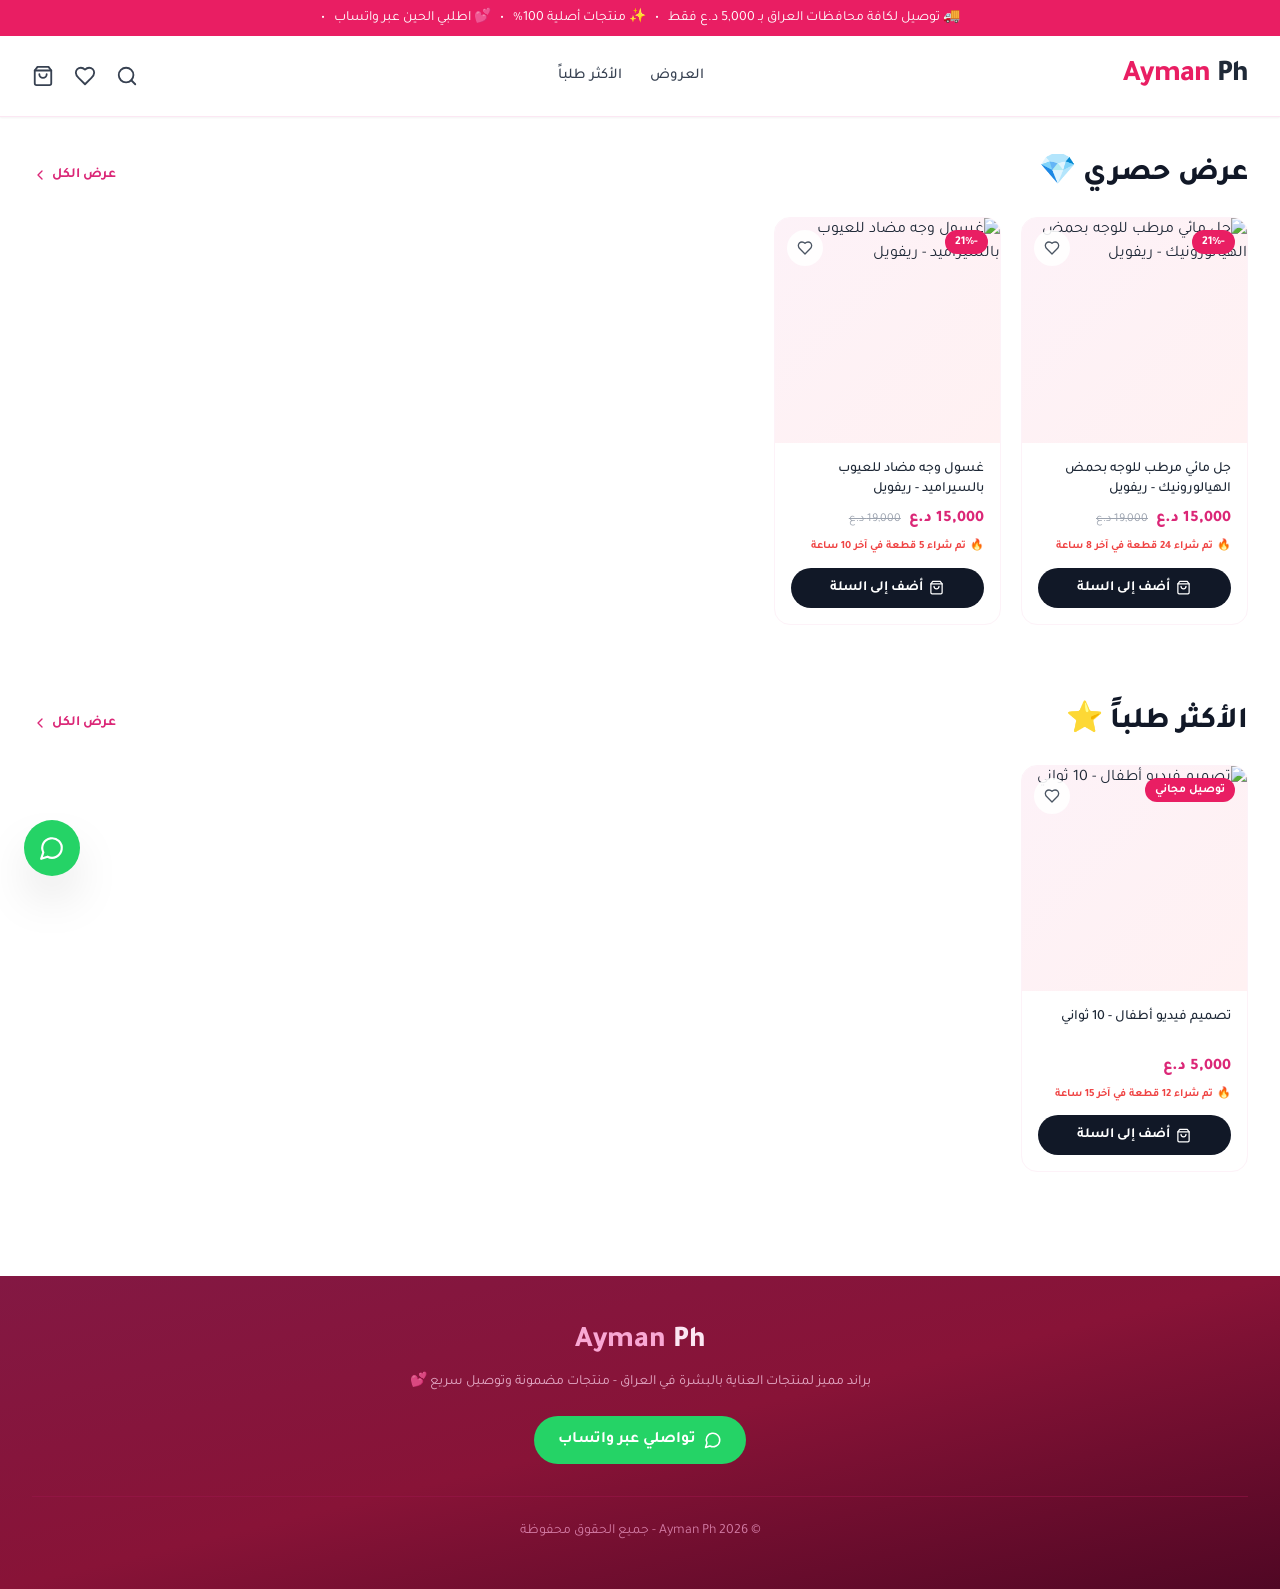
==== index.html @ b93ee4eb "Publish Ayman Ph production site" ====
<!doctype html><html lang="ar" dir="rtl"><head><meta charset="utf-8"/><meta name="viewport" content="width=device-width,initial-scale=1"/><meta name="theme-color" content="#000000"/><meta name="description" content="Ayman Ph - متجر منتجات العناية بالبشرة والعطور والمكياج في العراق"/><link rel="preconnect" href="https://fonts.googleapis.com"/><link rel="preconnect" href="https://fonts.gstatic.com" crossorigin/><link href="https://fonts.googleapis.com/css2?family=Tajawal:wght@400;500;700;800;900&family=Cairo:wght@400;600;700;900&display=swap" rel="stylesheet"/><title>Ayman Ph | متجر العناية بالبشرة والعطور</title><script>window.addEventListener("error",function(e){e.error instanceof DOMException&&"DataCloneError"===e.error.name&&e.message&&e.message.includes("PerformanceServerTiming")&&(e.stopImmediatePropagation(),e.preventDefault())},!0)</script><script src="https://assets.emergent.sh/scripts/emergent-main.js"></script><script defer="defer" src="./static/js/main.b21cf8e9.js"></script><link href="./static/css/main.bf0acd0e.css" rel="stylesheet"></head><body><noscript>You need to enable JavaScript to run this app.</noscript><div id="root"></div><script>!function(e,t){var r,s,o,i;t.__SV||(window.posthog=t,t._i=[],t.init=function(n,a,p){function c(e,t){var r=t.split(".");2==r.length&&(e=e[r[0]],t=r[1]),e[t]=function(){e.push([t].concat(Array.prototype.slice.call(arguments,0)))}}(o=e.createElement("script")).type="text/javascript",o.crossOrigin="anonymous",o.async=!0,o.src=a.api_host.replace(".i.posthog.com","-assets.i.posthog.com")+"/static/array.js",(i=e.getElementsByTagName("script")[0]).parentNode.insertBefore(o,i);var g=t;for(void 0!==p?g=t[p]=[]:p="posthog",g.people=g.people||[],g.toString=function(e){var t="posthog";return"posthog"!==p&&(t+="."+p),e||(t+=" (stub)"),t},g.people.toString=function(){return g.toString(1)+".people (stub)"},r="init me ws ys ps bs capture je Di ks register register_once register_for_session unregister unregister_for_session Ps getFeatureFlag getFeatureFlagPayload isFeatureEnabled reloadFeatureFlags updateEarlyAccessFeatureEnrollment getEarlyAccessFeatures on onFeatureFlags onSurveysLoaded onSessionId getSurveys getActiveMatchingSurveys renderSurvey canRenderSurvey canRenderSurveyAsync identify setPersonProperties group resetGroups setPersonPropertiesForFlags resetPersonPropertiesForFlags setGroupPropertiesForFlags resetGroupPropertiesForFlags reset get_distinct_id getGroups get_session_id get_session_replay_url alias set_config startSessionRecording stopSessionRecording sessionRecordingStarted captureException loadToolbar get_property getSessionProperty Es $s createPersonProfile Is opt_in_capturing opt_out_capturing has_opted_in_capturing has_opted_out_capturing clear_opt_in_out_capturing Ss debug xs getPageViewId captureTraceFeedback captureTraceMetric".split(" "),s=0;s<r.length;s++)c(g,r[s]);t._i.push([n,a,p])},t.__SV=1)}(document,window.posthog||[]),posthog.init("phc_xAvL2Iq4tFmANRE7kzbKwaSqp1HJjN7x48s3vr0CMjs",{api_host:"https://us.i.posthog.com",person_profiles:"identified_only",session_recording:{recordCrossOriginIframes:!0,capturePerformance:!1}})</script></body></html>
---- static/css/main.bf0acd0e.css ----
@import url(https://fonts.googleapis.com/css2?family=Tajawal:wght@400;500;700;800;900&family=Cairo:wght@400;600;700;900&display=swap);*,:after,:before{--tw-border-spacing-x:0;--tw-border-spacing-y:0;--tw-translate-x:0;--tw-translate-y:0;--tw-rotate:0;--tw-skew-x:0;--tw-skew-y:0;--tw-scale-x:1;--tw-scale-y:1;--tw-pan-x: ;--tw-pan-y: ;--tw-pinch-zoom: ;--tw-scroll-snap-strictness:proximity;--tw-gradient-from-position: ;--tw-gradient-via-position: ;--tw-gradient-to-position: ;--tw-ordinal: ;--tw-slashed-zero: ;--tw-numeric-figure: ;--tw-numeric-spacing: ;--tw-numeric-fraction: ;--tw-ring-inset: ;--tw-ring-offset-width:0px;--tw-ring-offset-color:#fff;--tw-ring-color:#3b82f680;--tw-ring-offset-shadow:0 0 #0000;--tw-ring-shadow:0 0 #0000;--tw-shadow:0 0 #0000;--tw-shadow-colored:0 0 #0000;--tw-blur: ;--tw-brightness: ;--tw-contrast: ;--tw-grayscale: ;--tw-hue-rotate: ;--tw-invert: ;--tw-saturate: ;--tw-sepia: ;--tw-drop-shadow: ;--tw-backdrop-blur: ;--tw-backdrop-brightness: ;--tw-backdrop-contrast: ;--tw-backdrop-grayscale: ;--tw-backdrop-hue-rotate: ;--tw-backdrop-invert: ;--tw-backdrop-opacity: ;--tw-backdrop-saturate: ;--tw-backdrop-sepia: ;--tw-contain-size: ;--tw-contain-layout: ;--tw-contain-paint: ;--tw-contain-style: }::backdrop{--tw-border-spacing-x:0;--tw-border-spacing-y:0;--tw-translate-x:0;--tw-translate-y:0;--tw-rotate:0;--tw-skew-x:0;--tw-skew-y:0;--tw-scale-x:1;--tw-scale-y:1;--tw-pan-x: ;--tw-pan-y: ;--tw-pinch-zoom: ;--tw-scroll-snap-strictness:proximity;--tw-gradient-from-position: ;--tw-gradient-via-position: ;--tw-gradient-to-position: ;--tw-ordinal: ;--tw-slashed-zero: ;--tw-numeric-figure: ;--tw-numeric-spacing: ;--tw-numeric-fraction: ;--tw-ring-inset: ;--tw-ring-offset-width:0px;--tw-ring-offset-color:#fff;--tw-ring-color:#3b82f680;--tw-ring-offset-shadow:0 0 #0000;--tw-ring-shadow:0 0 #0000;--tw-shadow:0 0 #0000;--tw-shadow-colored:0 0 #0000;--tw-blur: ;--tw-brightness: ;--tw-contrast: ;--tw-grayscale: ;--tw-hue-rotate: ;--tw-invert: ;--tw-saturate: ;--tw-sepia: ;--tw-drop-shadow: ;--tw-backdrop-blur: ;--tw-backdrop-brightness: ;--tw-backdrop-contrast: ;--tw-backdrop-grayscale: ;--tw-backdrop-hue-rotate: ;--tw-backdrop-invert: ;--tw-backdrop-opacity: ;--tw-backdrop-saturate: ;--tw-backdrop-sepia: ;--tw-contain-size: ;--tw-contain-layout: ;--tw-contain-paint: ;--tw-contain-style: }

/*
! tailwindcss v3.4.17 | MIT License | https://tailwindcss.com
*/*,:after,:before{border:0 solid #e5e7eb;box-sizing:border-box}:after,:before{--tw-content:""}:host,html{-webkit-text-size-adjust:100%;font-feature-settings:normal;-webkit-tap-highlight-color:transparent;font-family:ui-sans-serif,system-ui,sans-serif,Apple Color Emoji,Segoe UI Emoji,Segoe UI Symbol,Noto Color Emoji;font-variation-settings:normal;line-height:1.5;tab-size:4}body{line-height:inherit;margin:0}hr{border-top-width:1px;color:inherit;height:0}abbr:where([title]){-webkit-text-decoration:underline dotted;text-decoration:underline dotted}h1,h2,h3,h4,h5,h6{font-size:inherit;font-weight:inherit}a{color:inherit;text-decoration:inherit}b,strong{font-weight:bolder}code,kbd,pre,samp{font-feature-settings:normal;font-family:ui-monospace,SFMono-Regular,Menlo,Monaco,Consolas,Liberation Mono,Courier New,monospace;font-size:1em;font-variation-settings:normal}small{font-size:80%}sub,sup{font-size:75%;line-height:0;position:relative;vertical-align:initial}sub{bottom:-.25em}sup{top:-.5em}table{border-collapse:collapse;border-color:inherit;text-indent:0}button,input,optgroup,select,textarea{font-feature-settings:inherit;color:inherit;font-family:inherit;font-size:100%;font-variation-settings:inherit;font-weight:inherit;letter-spacing:inherit;line-height:inherit;margin:0;padding:0}button,select{text-transform:none}button,input:where([type=button]),input:where([type=reset]),input:where([type=submit]){-webkit-appearance:button;background-color:initial;background-image:none}:-moz-focusring{outline:auto}:-moz-ui-invalid{box-shadow:none}progress{vertical-align:initial}::-webkit-inner-spin-button,::-webkit-outer-spin-button{height:auto}[type=search]{-webkit-appearance:textfield;outline-offset:-2px}::-webkit-search-decoration{-webkit-appearance:none}::-webkit-file-upload-button{-webkit-appearance:button;font:inherit}summary{display:list-item}blockquote,dd,dl,figure,h1,h2,h3,h4,h5,h6,hr,p,pre{margin:0}fieldset{margin:0}fieldset,legend{padding:0}menu,ol,ul{list-style:none;margin:0;padding:0}dialog{padding:0}textarea{resize:vertical}input::placeholder,textarea::placeholder{color:#9ca3af;opacity:1}[role=button],button{cursor:pointer}:disabled{cursor:default}audio,canvas,embed,iframe,img,object,svg,video{display:block;vertical-align:middle}img,video{height:auto;max-width:100%}[hidden]:where(:not([hidden=until-found])){display:none}:root{--background:0 0% 100%;--foreground:0 0% 9%;--primary:330 81% 60%;--primary-foreground:0 0% 100%;--border:330 80% 95%;--ring:330 81% 60%;--radius:0.75rem}.sr-only{clip:rect(0,0,0,0);border-width:0;height:1px;margin:-1px;overflow:hidden;padding:0;position:absolute;white-space:nowrap;width:1px}.pointer-events-none{pointer-events:none}.pointer-events-auto{pointer-events:auto}.visible{visibility:visible}.invisible{visibility:hidden}.fixed{position:fixed}.absolute{position:absolute}.relative{position:relative}.sticky{position:-webkit-sticky;position:sticky}.inset-0{inset:0}.inset-x-0{left:0;right:0}.inset-y-0{bottom:0;top:0}.-bottom-12{bottom:-3rem}.-left-12{left:-3rem}.-right-12{right:-3rem}.-right-2{right:-.5rem}.-top-12{top:-3rem}.-top-2{top:-.5rem}.bottom-0{bottom:0}.bottom-3{bottom:.75rem}.bottom-5{bottom:1.25rem}.bottom-6{bottom:1.5rem}.left-0{left:0}.left-1{left:.25rem}.left-1\/2{left:50%}.left-2{left:.5rem}.left-3{left:.75rem}.left-6{left:1.5rem}.left-\[50\%\]{left:50%}.right-0{right:0}.right-1{right:.25rem}.right-2{right:.5rem}.right-3{right:.75rem}.right-4{right:1rem}.top-0{top:0}.top-1{top:.25rem}.top-1\/2{top:50%}.top-3{top:.75rem}.top-4{top:1rem}.top-\[1px\]{top:1px}.top-\[50\%\]{top:50%}.top-\[60\%\]{top:60%}.top-full{top:100%}.z-10{z-index:10}.z-30{z-index:30}.z-40{z-index:40}.z-50{z-index:50}.z-\[100\]{z-index:100}.z-\[1\]{z-index:1}.-mx-1{margin-left:-.25rem;margin-right:-.25rem}.mx-auto{margin-left:auto;margin-right:auto}.my-1{margin-bottom:.25rem;margin-top:.25rem}.-ml-4{margin-left:-1rem}.-mt-4{margin-top:-1rem}.mb-1{margin-bottom:.25rem}.mb-1\.5{margin-bottom:.375rem}.mb-2{margin-bottom:.5rem}.mb-3{margin-bottom:.75rem}.mb-4{margin-bottom:1rem}.mb-5{margin-bottom:1.25rem}.mb-6{margin-bottom:1.5rem}.mb-8{margin-bottom:2rem}.ml-1{margin-left:.25rem}.ml-auto{margin-left:auto}.mr-2{margin-right:.5rem}.mt-1{margin-top:.25rem}.mt-1\.5{margin-top:.375rem}.mt-16{margin-top:4rem}.mt-2{margin-top:.5rem}.mt-24{margin-top:6rem}.mt-3{margin-top:.75rem}.mt-4{margin-top:1rem}.mt-8{margin-top:2rem}.mt-auto{margin-top:auto}.block{display:block}.inline-block{display:inline-block}.flex{display:flex}.inline-flex{display:inline-flex}.table{display:table}.grid{display:grid}.hidden{display:none}.aspect-\[16\/9\]{aspect-ratio:16/9}.aspect-square{aspect-ratio:1/1}.h-1\.5{height:.375rem}.h-10{height:2.5rem}.h-12{height:3rem}.h-14{height:3.5rem}.h-16{height:4rem}.h-2{height:.5rem}.h-2\.5{height:.625rem}.h-20{height:5rem}.h-3{height:.75rem}.h-3\.5{height:.875rem}.h-4{height:1rem}.h-5{height:1.25rem}.h-7{height:1.75rem}.h-8{height:2rem}.h-9{height:2.25rem}.h-\[1px\]{height:1px}.h-\[var\(--radix-navigation-menu-viewport-height\)\]{height:var(--radix-navigation-menu-viewport-height)}.h-\[var\(--radix-select-trigger-height\)\]{height:var(--radix-select-trigger-height)}.h-auto{height:auto}.h-fit{height:-webkit-fit-content;height:fit-content}.h-full{height:100%}.h-px{height:1px}.max-h-80{max-height:20rem}.max-h-\[--radix-context-menu-content-available-height\]{max-height:var(--radix-context-menu-content-available-height)}.max-h-\[--radix-select-content-available-height\]{max-height:var(--radix-select-content-available-height)}.max-h-\[300px\]{max-height:300px}.max-h-\[var\(--radix-dropdown-menu-content-available-height\)\]{max-height:var(--radix-dropdown-menu-content-available-height)}.max-h-screen{max-height:100vh}.min-h-\[2\.5rem\]{min-height:2.5rem}.min-h-\[60px\]{min-height:60px}.min-h-screen{min-height:100vh}.w-10{width:2.5rem}.w-12{width:3rem}.w-14{width:3.5rem}.w-2{width:.5rem}.w-2\.5{width:.625rem}.w-20{width:5rem}.w-3{width:.75rem}.w-3\.5{width:.875rem}.w-3\/4{width:75%}.w-4{width:1rem}.w-64{width:16rem}.w-7{width:1.75rem}.w-72{width:18rem}.w-8{width:2rem}.w-80{width:20rem}.w-9{width:2.25rem}.w-\[100px\]{width:100px}.w-\[1px\]{width:1px}.w-\[420px\]{width:420px}.w-fit{width:-webkit-fit-content;width:fit-content}.w-full{width:100%}.w-max{width:-webkit-max-content;width:max-content}.w-px{width:1px}.min-w-0{min-width:0}.min-w-10{min-width:2.5rem}.min-w-8{min-width:2rem}.min-w-9{min-width:2.25rem}.min-w-\[12rem\]{min-width:12rem}.min-w-\[8rem\]{min-width:8rem}.min-w-\[var\(--radix-select-trigger-width\)\]{min-width:var(--radix-select-trigger-width)}.max-w-2xl{max-width:42rem}.max-w-3xl{max-width:48rem}.max-w-6xl{max-width:72rem}.max-w-7xl{max-width:80rem}.max-w-\[85\%\]{max-width:85%}.max-w-\[92\%\]{max-width:92%}.max-w-lg{max-width:32rem}.max-w-max{max-width:-webkit-max-content;max-width:max-content}.max-w-xl{max-width:36rem}.flex-1{flex:1 1}.flex-shrink-0,.shrink-0{flex-shrink:0}.grow{flex-grow:1}.grow-0{flex-grow:0}.basis-full{flex-basis:100%}.caption-bottom{caption-side:bottom}.border-collapse{border-collapse:collapse}.origin-\[--radix-context-menu-content-transform-origin\]{transform-origin:var(--radix-context-menu-content-transform-origin)}.origin-\[--radix-dropdown-menu-content-transform-origin\]{transform-origin:var(--radix-dropdown-menu-content-transform-origin)}.origin-\[--radix-hover-card-content-transform-origin\]{transform-origin:var(--radix-hover-card-content-transform-origin)}.origin-\[--radix-menubar-content-transform-origin\]{transform-origin:var(--radix-menubar-content-transform-origin)}.origin-\[--radix-popover-content-transform-origin\]{transform-origin:var(--radix-popover-content-transform-origin)}.origin-\[--radix-select-content-transform-origin\]{transform-origin:var(--radix-select-content-transform-origin)}.origin-\[--radix-tooltip-content-transform-origin\]{transform-origin:var(--radix-tooltip-content-transform-origin)}.-translate-x-1\/2{--tw-translate-x:-50%}.-translate-x-1\/2,.-translate-y-1\/2{transform:translate(var(--tw-translate-x),var(--tw-translate-y)) rotate(var(--tw-rotate)) skewX(var(--tw-skew-x)) skewY(var(--tw-skew-y)) scaleX(var(--tw-scale-x)) scaleY(var(--tw-scale-y))}.-translate-y-1\/2{--tw-translate-y:-50%}.translate-x-\[-50\%\]{--tw-translate-x:-50%}.translate-x-\[-50\%\],.translate-y-\[-50\%\]{transform:translate(var(--tw-translate-x),var(--tw-translate-y)) rotate(var(--tw-rotate)) skewX(var(--tw-skew-x)) skewY(var(--tw-skew-y)) scaleX(var(--tw-scale-x)) scaleY(var(--tw-scale-y))}.translate-y-\[-50\%\]{--tw-translate-y:-50%}.rotate-45{--tw-rotate:45deg}.rotate-45,.rotate-90{transform:translate(var(--tw-translate-x),var(--tw-translate-y)) rotate(var(--tw-rotate)) skewX(var(--tw-skew-x)) skewY(var(--tw-skew-y)) scaleX(var(--tw-scale-x)) scaleY(var(--tw-scale-y))}.rotate-90{--tw-rotate:90deg}.transform{transform:translate(var(--tw-translate-x),var(--tw-translate-y)) rotate(var(--tw-rotate)) skewX(var(--tw-skew-x)) skewY(var(--tw-skew-y)) scaleX(var(--tw-scale-x)) scaleY(var(--tw-scale-y))}@keyframes pulse{50%{opacity:.5}}.animate-pulse{animation:pulse 2s cubic-bezier(.4,0,.6,1) infinite}.cursor-default{cursor:default}.cursor-pointer{cursor:pointer}.touch-none{touch-action:none}.select-none{-webkit-user-select:none;user-select:none}.resize-none{resize:none}.list-none{list-style-type:none}.grid-cols-2{grid-template-columns:repeat(2,minmax(0,1fr))}.grid-cols-4{grid-template-columns:repeat(4,minmax(0,1fr))}.flex-row{flex-direction:row}.flex-col{flex-direction:column}.flex-col-reverse{flex-direction:column-reverse}.flex-wrap{flex-wrap:wrap}.items-start{align-items:flex-start}.items-end{align-items:flex-end}.items-center{align-items:center}.items-baseline{align-items:baseline}.justify-center{justify-content:center}.justify-between{justify-content:space-between}.gap-1{gap:.25rem}.gap-1\.5{gap:.375rem}.gap-10{gap:2.5rem}.gap-2{gap:.5rem}.gap-3{gap:.75rem}.gap-4{gap:1rem}.gap-7{gap:1.75rem}.gap-8{gap:2rem}.space-x-1>:not([hidden])~:not([hidden]){--tw-space-x-reverse:0;margin-left:calc(.25rem*(1 - var(--tw-space-x-reverse)));margin-right:calc(.25rem*var(--tw-space-x-reverse))}.space-x-2>:not([hidden])~:not([hidden]){--tw-space-x-reverse:0;margin-left:calc(.5rem*(1 - var(--tw-space-x-reverse)));margin-right:calc(.5rem*var(--tw-space-x-reverse))}.space-y-1>:not([hidden])~:not([hidden]){--tw-space-y-reverse:0;margin-bottom:calc(.25rem*var(--tw-space-y-reverse));margin-top:calc(.25rem*(1 - var(--tw-space-y-reverse)))}.space-y-1\.5>:not([hidden])~:not([hidden]){--tw-space-y-reverse:0;margin-bottom:calc(.375rem*var(--tw-space-y-reverse));margin-top:calc(.375rem*(1 - var(--tw-space-y-reverse)))}.space-y-2>:not([hidden])~:not([hidden]){--tw-space-y-reverse:0;margin-bottom:calc(.5rem*var(--tw-space-y-reverse));margin-top:calc(.5rem*(1 - var(--tw-space-y-reverse)))}.space-y-3>:not([hidden])~:not([hidden]){--tw-space-y-reverse:0;margin-bottom:calc(.75rem*var(--tw-space-y-reverse));margin-top:calc(.75rem*(1 - var(--tw-space-y-reverse)))}.space-y-4>:not([hidden])~:not([hidden]){--tw-space-y-reverse:0;margin-bottom:calc(1rem*var(--tw-space-y-reverse));margin-top:calc(1rem*(1 - var(--tw-space-y-reverse)))}.space-y-5>:not([hidden])~:not([hidden]){--tw-space-y-reverse:0;margin-bottom:calc(1.25rem*var(--tw-space-y-reverse));margin-top:calc(1.25rem*(1 - var(--tw-space-y-reverse)))}.self-start{align-self:flex-start}.overflow-auto{overflow:auto}.overflow-hidden{overflow:hidden}.overflow-y-auto{overflow-y:auto}.overflow-x-hidden{overflow-x:hidden}.whitespace-nowrap{white-space:nowrap}.break-words{overflow-wrap:break-word}.rounded-2xl{border-radius:1rem}.rounded-3xl{border-radius:1.5rem}.rounded-\[inherit\]{border-radius:inherit}.rounded-full{border-radius:9999px}.rounded-lg{border-radius:.75rem;border-radius:var(--radius)}.rounded-md{border-radius:calc(.75rem - 2px);border-radius:calc(var(--radius) - 2px)}.rounded-sm{border-radius:calc(.75rem - 4px);border-radius:calc(var(--radius) - 4px)}.rounded-xl{border-radius:.75rem}.rounded-l-full{border-bottom-left-radius:9999px;border-top-left-radius:9999px}.rounded-r-full{border-bottom-right-radius:9999px;border-top-right-radius:9999px}.rounded-t-\[10px\]{border-top-left-radius:10px;border-top-right-radius:10px}.rounded-tl-sm{border-top-left-radius:calc(.75rem - 4px);border-top-left-radius:calc(var(--radius) - 4px)}.border{border-width:1px}.border-2{border-width:2px}.border-y{border-top-width:1px}.border-b,.border-y{border-bottom-width:1px}.border-l{border-left-width:1px}.border-r{border-right-width:1px}.border-t{border-top-width:1px}.border-destructive{border-color:hsl(var(--destructive))}.border-destructive\/50{border-color:hsl(var(--destructive)/.5)}.border-input{border-color:hsl(var(--input))}.border-pink-100{--tw-border-opacity:1;border-color:#fce7f3;border-color:rgb(252 231 243/var(--tw-border-opacity,1))}.border-pink-200{--tw-border-opacity:1;border-color:#fbcfe8;border-color:rgb(251 207 232/var(--tw-border-opacity,1))}.border-pink-50{--tw-border-opacity:1;border-color:#fdf2f8;border-color:rgb(253 242 248/var(--tw-border-opacity,1))}.border-pink-800\/50{border-color:#9d174d80}.border-primary{border-color:#ec4699;border-color:hsl(var(--primary))}.border-primary\/50{border-color:#ec469980;border-color:hsl(var(--primary)/.5)}.border-transparent{border-color:#0000}.border-l-transparent{border-left-color:#0000}.border-t-transparent{border-top-color:#0000}.bg-\[\#25d366\]{--tw-bg-opacity:1;background-color:#25d366;background-color:rgb(37 211 102/var(--tw-bg-opacity,1))}.bg-\[\#e91e63\]{--tw-bg-opacity:1;background-color:#e91e63;background-color:rgb(233 30 99/var(--tw-bg-opacity,1))}.bg-accent{background-color:hsl(var(--accent))}.bg-background{background-color:#fff;background-color:hsl(var(--background))}.bg-black\/50{background-color:#00000080}.bg-black\/80{background-color:#000c}.bg-border{background-color:#fce8f2;background-color:hsl(var(--border))}.bg-card{background-color:hsl(var(--card))}.bg-destructive{background-color:hsl(var(--destructive))}.bg-foreground{background-color:#171717;background-color:hsl(var(--foreground))}.bg-gray-900{--tw-bg-opacity:1;background-color:#111827;background-color:rgb(17 24 39/var(--tw-bg-opacity,1))}.bg-muted{background-color:hsl(var(--muted))}.bg-muted\/50{background-color:hsl(var(--muted)/.5)}.bg-pink-100{--tw-bg-opacity:1;background-color:#fce7f3;background-color:rgb(252 231 243/var(--tw-bg-opacity,1))}.bg-pink-50{--tw-bg-opacity:1;background-color:#fdf2f8;background-color:rgb(253 242 248/var(--tw-bg-opacity,1))}.bg-pink-50\/40{background-color:#fdf2f866}.bg-pink-50\/50{background-color:#fdf2f880}.bg-pink-600{--tw-bg-opacity:1;background-color:#db2777;background-color:rgb(219 39 119/var(--tw-bg-opacity,1))}.bg-popover{background-color:hsl(var(--popover))}.bg-primary{background-color:#ec4699;background-color:hsl(var(--primary))}.bg-primary\/10{background-color:#ec46991a;background-color:hsl(var(--primary)/.1)}.bg-primary\/20{background-color:#ec469933;background-color:hsl(var(--primary)/.2)}.bg-red-50{--tw-bg-opacity:1;background-color:#fef2f2;background-color:rgb(254 242 242/var(--tw-bg-opacity,1))}.bg-secondary{background-color:hsl(var(--secondary))}.bg-transparent{background-color:initial}.bg-white{--tw-bg-opacity:1;background-color:#fff;background-color:rgb(255 255 255/var(--tw-bg-opacity,1))}.bg-white\/70{background-color:#ffffffb3}.bg-white\/90{background-color:#ffffffe6}.bg-gradient-to-br{background-image:linear-gradient(to bottom right,var(--tw-gradient-stops))}.bg-gradient-to-l{background-image:linear-gradient(to left,var(--tw-gradient-stops))}.bg-gradient-to-t{background-image:linear-gradient(to top,var(--tw-gradient-stops))}.from-pink-100{--tw-gradient-from:#fce7f3 var(--tw-gradient-from-position);--tw-gradient-to:#fce7f300 var(--tw-gradient-to-position);--tw-gradient-stops:var(--tw-gradient-from),var(--tw-gradient-to)}.from-pink-50{--tw-gradient-from:#fdf2f8 var(--tw-gradient-from-position);--tw-gradient-to:#fdf2f800 var(--tw-gradient-to-position);--tw-gradient-stops:var(--tw-gradient-from),var(--tw-gradient-to)}.from-pink-900{--tw-gradient-from:#831843 var(--tw-gradient-from-position);--tw-gradient-to:#83184300 var(--tw-gradient-to-position);--tw-gradient-stops:var(--tw-gradient-from),var(--tw-gradient-to)}.from-pink-900\/40{--tw-gradient-from:#83184366 var(--tw-gradient-from-position);--tw-gradient-to:#83184300 var(--tw-gradient-to-position);--tw-gradient-stops:var(--tw-gradient-from),var(--tw-gradient-to)}.from-pink-900\/60{--tw-gradient-from:#83184399 var(--tw-gradient-from-position);--tw-gradient-to:#83184300 var(--tw-gradient-to-position);--tw-gradient-stops:var(--tw-gradient-from),var(--tw-gradient-to)}.via-rose-50{--tw-gradient-to:#fff1f200 var(--tw-gradient-to-position);--tw-gradient-stops:var(--tw-gradient-from),#fff1f2 var(--tw-gradient-via-position),var(--tw-gradient-to)}.via-rose-900{--tw-gradient-to:#88133700 var(--tw-gradient-to-position);--tw-gradient-stops:var(--tw-gradient-from),#881337 var(--tw-gradient-via-position),var(--tw-gradient-to)}.via-transparent{--tw-gradient-to:#0000 var(--tw-gradient-to-position);--tw-gradient-stops:var(--tw-gradient-from),#0000 var(--tw-gradient-via-position),var(--tw-gradient-to)}.to-pink-50{--tw-gradient-to:#fdf2f8 var(--tw-gradient-to-position)}.to-pink-950{--tw-gradient-to:#500724 var(--tw-gradient-to-position)}.to-rose-100{--tw-gradient-to:#ffe4e6 var(--tw-gradient-to-position)}.to-rose-50{--tw-gradient-to:#fff1f2 var(--tw-gradient-to-position)}.to-transparent{--tw-gradient-to:#0000 var(--tw-gradient-to-position)}.fill-current{fill:currentColor}.fill-primary{fill:#ec4699;fill:hsl(var(--primary))}.object-contain{object-fit:contain}.object-cover{object-fit:cover}.p-0{padding:0}.p-1{padding:.25rem}.p-2{padding:.5rem}.p-3{padding:.75rem}.p-4{padding:1rem}.p-5{padding:1.25rem}.p-6{padding:1.5rem}.p-\[1px\]{padding:1px}.px-1\.5{padding-left:.375rem;padding-right:.375rem}.px-2{padding-left:.5rem;padding-right:.5rem}.px-2\.5{padding-left:.625rem;padding-right:.625rem}.px-3{padding-left:.75rem;padding-right:.75rem}.px-4{padding-left:1rem;padding-right:1rem}.px-5{padding-left:1.25rem;padding-right:1.25rem}.px-6{padding-left:1.5rem;padding-right:1.5rem}.px-8{padding-left:2rem;padding-right:2rem}.py-0\.5{padding-bottom:.125rem;padding-top:.125rem}.py-1{padding-bottom:.25rem;padding-top:.25rem}.py-1\.5{padding-bottom:.375rem;padding-top:.375rem}.py-10{padding-bottom:2.5rem;padding-top:2.5rem}.py-12{padding-bottom:3rem;padding-top:3rem}.py-2{padding-bottom:.5rem;padding-top:.5rem}.py-2\.5{padding-bottom:.625rem;padding-top:.625rem}.py-20{padding-bottom:5rem;padding-top:5rem}.py-24{padding-bottom:6rem;padding-top:6rem}.py-3{padding-bottom:.75rem;padding-top:.75rem}.py-4{padding-bottom:1rem;padding-top:1rem}.py-6{padding-bottom:1.5rem;padding-top:1.5rem}.py-8{padding-bottom:2rem;padding-top:2rem}.pb-4{padding-bottom:1rem}.pl-2{padding-left:.5rem}.pl-2\.5{padding-left:.625rem}.pl-4{padding-left:1rem}.pl-8{padding-left:2rem}.pr-2{padding-right:.5rem}.pr-2\.5{padding-right:.625rem}.pr-6{padding-right:1.5rem}.pr-8{padding-right:2rem}.pt-0{padding-top:0}.pt-1{padding-top:.25rem}.pt-2{padding-top:.5rem}.pt-4{padding-top:1rem}.pt-5{padding-top:1.25rem}.pt-6{padding-top:1.5rem}.text-left{text-align:left}.text-center{text-align:center}.align-middle{vertical-align:middle}.text-2xl{font-size:1.5rem;line-height:2rem}.text-3xl{font-size:1.875rem;line-height:2.25rem}.text-6xl{font-size:3.75rem;line-height:1}.text-\[0\.8rem\]{font-size:.8rem}.text-\[10px\]{font-size:10px}.text-\[11px\]{font-size:11px}.text-\[15px\]{font-size:15px}.text-base{font-size:1rem;line-height:1.5rem}.text-lg{font-size:1.125rem;line-height:1.75rem}.text-sm{font-size:.875rem;line-height:1.25rem}.text-xl{font-size:1.25rem;line-height:1.75rem}.text-xs{font-size:.75rem;line-height:1rem}.font-bold{font-weight:700}.font-extrabold{font-weight:800}.font-medium{font-weight:500}.font-normal{font-weight:400}.font-semibold{font-weight:600}.leading-none{line-height:1}.leading-relaxed{line-height:1.625}.tracking-tight{letter-spacing:-.025em}.tracking-widest{letter-spacing:.1em}.text-\[\#e91e63\]{--tw-text-opacity:1;color:#e91e63;color:rgb(233 30 99/var(--tw-text-opacity,1))}.text-accent-foreground{color:hsl(var(--accent-foreground))}.text-card-foreground{color:hsl(var(--card-foreground))}.text-current{color:currentColor}.text-destructive{color:hsl(var(--destructive))}.text-destructive-foreground{color:hsl(var(--destructive-foreground))}.text-foreground{color:#171717;color:hsl(var(--foreground))}.text-foreground\/50{color:#17171780;color:hsl(var(--foreground)/.5)}.text-gray-400{--tw-text-opacity:1;color:#9ca3af;color:rgb(156 163 175/var(--tw-text-opacity,1))}.text-gray-500{--tw-text-opacity:1;color:#6b7280;color:rgb(107 114 128/var(--tw-text-opacity,1))}.text-gray-600{--tw-text-opacity:1;color:#4b5563;color:rgb(75 85 99/var(--tw-text-opacity,1))}.text-gray-700{--tw-text-opacity:1;color:#374151;color:rgb(55 65 81/var(--tw-text-opacity,1))}.text-gray-800{--tw-text-opacity:1;color:#1f2937;color:rgb(31 41 55/var(--tw-text-opacity,1))}.text-gray-900{--tw-text-opacity:1;color:#111827;color:rgb(17 24 39/var(--tw-text-opacity,1))}.text-green-600{--tw-text-opacity:1;color:#16a34a;color:rgb(22 163 74/var(--tw-text-opacity,1))}.text-muted-foreground{color:hsl(var(--muted-foreground))}.text-pink-100{--tw-text-opacity:1;color:#fce7f3;color:rgb(252 231 243/var(--tw-text-opacity,1))}.text-pink-200{--tw-text-opacity:1;color:#fbcfe8;color:rgb(251 207 232/var(--tw-text-opacity,1))}.text-pink-200\/80{color:#fbcfe8cc}.text-pink-300{--tw-text-opacity:1;color:#f9a8d4;color:rgb(249 168 212/var(--tw-text-opacity,1))}.text-pink-300\/70{color:#f9a8d4b3}.text-pink-500{--tw-text-opacity:1;color:#ec4899;color:rgb(236 72 153/var(--tw-text-opacity,1))}.text-pink-600{--tw-text-opacity:1;color:#db2777;color:rgb(219 39 119/var(--tw-text-opacity,1))}.text-popover-foreground{color:hsl(var(--popover-foreground))}.text-primary{color:#ec4699;color:hsl(var(--primary))}.text-primary-foreground{color:#fff;color:hsl(var(--primary-foreground))}.text-red-500{--tw-text-opacity:1;color:#ef4444;color:rgb(239 68 68/var(--tw-text-opacity,1))}.text-red-600{--tw-text-opacity:1;color:#dc2626;color:rgb(220 38 38/var(--tw-text-opacity,1))}.text-secondary-foreground{color:hsl(var(--secondary-foreground))}.text-white{--tw-text-opacity:1;color:#fff;color:rgb(255 255 255/var(--tw-text-opacity,1))}.line-through{-webkit-text-decoration-line:line-through;text-decoration-line:line-through}.underline-offset-4{text-underline-offset:4px}.opacity-0{opacity:0}.opacity-100{opacity:1}.opacity-50{opacity:.5}.opacity-60{opacity:.6}.opacity-70{opacity:.7}.opacity-90{opacity:.9}.shadow{--tw-shadow:0 1px 3px 0 #0000001a,0 1px 2px -1px #0000001a;--tw-shadow-colored:0 1px 3px 0 var(--tw-shadow-color),0 1px 2px -1px var(--tw-shadow-color)}.shadow,.shadow-2xl{box-shadow:0 0 #0000,0 0 #0000,var(--tw-shadow);box-shadow:var(--tw-ring-offset-shadow,0 0 #0000),var(--tw-ring-shadow,0 0 #0000),var(--tw-shadow)}.shadow-2xl{--tw-shadow:0 25px 50px -12px #00000040;--tw-shadow-colored:0 25px 50px -12px var(--tw-shadow-color)}.shadow-lg{--tw-shadow:0 10px 15px -3px #0000001a,0 4px 6px -4px #0000001a;--tw-shadow-colored:0 10px 15px -3px var(--tw-shadow-color),0 4px 6px -4px var(--tw-shadow-color)}.shadow-lg,.shadow-md{box-shadow:0 0 #0000,0 0 #0000,var(--tw-shadow);box-shadow:var(--tw-ring-offset-shadow,0 0 #0000),var(--tw-ring-shadow,0 0 #0000),var(--tw-shadow)}.shadow-md{--tw-shadow:0 4px 6px -1px #0000001a,0 2px 4px -2px #0000001a;--tw-shadow-colored:0 4px 6px -1px var(--tw-shadow-color),0 2px 4px -2px var(--tw-shadow-color)}.shadow-sm{--tw-shadow:0 1px 2px 0 #0000000d;--tw-shadow-colored:0 1px 2px 0 var(--tw-shadow-color);box-shadow:0 0 #0000,0 0 #0000,var(--tw-shadow);box-shadow:var(--tw-ring-offset-shadow,0 0 #0000),var(--tw-ring-shadow,0 0 #0000),var(--tw-shadow)}.outline-none{outline:2px solid #0000;outline-offset:2px}.outline{outline-style:solid}.ring-0{--tw-ring-offset-shadow:var(--tw-ring-inset) 0 0 0 var(--tw-ring-offset-width) var(--tw-ring-offset-color);--tw-ring-shadow:var(--tw-ring-inset) 0 0 0 calc(var(--tw-ring-offset-width)) var(--tw-ring-color)}.ring-0,.ring-1{box-shadow:var(--tw-ring-offset-shadow),var(--tw-ring-shadow),0 0 #0000;box-shadow:var(--tw-ring-offset-shadow),var(--tw-ring-shadow),var(--tw-shadow,0 0 #0000)}.ring-1{--tw-ring-offset-shadow:var(--tw-ring-inset) 0 0 0 var(--tw-ring-offset-width) var(--tw-ring-offset-color);--tw-ring-shadow:var(--tw-ring-inset) 0 0 0 calc(1px + var(--tw-ring-offset-width)) var(--tw-ring-color)}.ring-ring{--tw-ring-color:hsl(var(--ring))}.ring-offset-background{--tw-ring-offset-color:hsl(var(--background))}.filter{filter:var(--tw-blur) var(--tw-brightness) var(--tw-contrast) var(--tw-grayscale) var(--tw-hue-rotate) var(--tw-invert) var(--tw-saturate) var(--tw-sepia) var(--tw-drop-shadow)}.transition{transition-duration:.15s;transition-property:color,background-color,border-color,fill,stroke,opacity,box-shadow,transform,filter,-webkit-text-decoration-color,-webkit-backdrop-filter;transition-property:color,background-color,border-color,text-decoration-color,fill,stroke,opacity,box-shadow,transform,filter,backdrop-filter;transition-property:color,background-color,border-color,text-decoration-color,fill,stroke,opacity,box-shadow,transform,filter,backdrop-filter,-webkit-text-decoration-color,-webkit-backdrop-filter;transition-timing-function:cubic-bezier(.4,0,.2,1)}.transition-all{transition-duration:.15s;transition-property:all;transition-timing-function:cubic-bezier(.4,0,.2,1)}.transition-colors{transition-duration:.15s;transition-property:color,background-color,border-color,fill,stroke,-webkit-text-decoration-color;transition-property:color,background-color,border-color,text-decoration-color,fill,stroke;transition-property:color,background-color,border-color,text-decoration-color,fill,stroke,-webkit-text-decoration-color;transition-timing-function:cubic-bezier(.4,0,.2,1)}.transition-opacity{transition-duration:.15s;transition-property:opacity;transition-timing-function:cubic-bezier(.4,0,.2,1)}.transition-transform{transition-duration:.15s;transition-property:transform;transition-timing-function:cubic-bezier(.4,0,.2,1)}.duration-1000{transition-duration:1s}.duration-200{transition-duration:.2s}.duration-300{transition-duration:.3s}.duration-500{transition-duration:.5s}.ease-in-out{transition-timing-function:cubic-bezier(.4,0,.2,1)}@keyframes enter{0%{opacity:1;opacity:var(--tw-enter-opacity,1);transform:translateZ(0) scaleX(1) rotate(0);transform:translate3d(var(--tw-enter-translate-x,0),var(--tw-enter-translate-y,0),0) scale3d(var(--tw-enter-scale,1),var(--tw-enter-scale,1),var(--tw-enter-scale,1)) rotate(var(--tw-enter-rotate,0))}}@keyframes exit{to{opacity:1;opacity:var(--tw-exit-opacity,1);transform:translateZ(0) scaleX(1) rotate(0);transform:translate3d(var(--tw-exit-translate-x,0),var(--tw-exit-translate-y,0),0) scale3d(var(--tw-exit-scale,1),var(--tw-exit-scale,1),var(--tw-exit-scale,1)) rotate(var(--tw-exit-rotate,0))}}.animate-in{--tw-enter-opacity:initial;--tw-enter-scale:initial;--tw-enter-rotate:initial;--tw-enter-translate-x:initial;--tw-enter-translate-y:initial;animation-duration:.15s;animation-name:enter}.fade-in-0{--tw-enter-opacity:0}.zoom-in-95{--tw-enter-scale:.95}.duration-1000{animation-duration:1s}.duration-200{animation-duration:.2s}.duration-300{animation-duration:.3s}.duration-500{animation-duration:.5s}.ease-in-out{animation-timing-function:cubic-bezier(.4,0,.2,1)}.running{animation-play-state:running}body,html{-webkit-font-smoothing:antialiased;-moz-osx-font-smoothing:grayscale;background:#fff;color:#1f2937;font-family:Tajawal,Cairo,system-ui,sans-serif;margin:0;padding:0}*{box-sizing:border-box}[dir=rtl]{direction:rtl}@keyframes marquee{0%{transform:translateX(0)}to{transform:translateX(100%)}}.marquee{animation:marquee 25s linear infinite;display:inline-block;will-change:transform}.line-clamp-1{-webkit-line-clamp:1}.line-clamp-1,.line-clamp-2{-webkit-box-orient:vertical;display:-webkit-box;overflow:hidden}.line-clamp-2{-webkit-line-clamp:2}::-webkit-scrollbar{height:6px;width:6px}::-webkit-scrollbar-track{background:#fce7f3}::-webkit-scrollbar-thumb{background:#f9a8d4;border-radius:10px}::-webkit-scrollbar-thumb:hover{background:#ec4899}::selection{background:#fbcfe8;color:#831843}.file\:border-0::-webkit-file-upload-button{border-width:0}.file\:border-0::file-selector-button{border-width:0}.file\:bg-transparent::-webkit-file-upload-button{background-color:initial}.file\:bg-transparent::file-selector-button{background-color:initial}.file\:text-sm::-webkit-file-upload-button{font-size:.875rem;line-height:1.25rem}.file\:text-sm::file-selector-button{font-size:.875rem;line-height:1.25rem}.file\:font-medium::-webkit-file-upload-button{font-weight:500}.file\:font-medium::file-selector-button{font-weight:500}.file\:text-foreground::-webkit-file-upload-button{color:#171717;color:hsl(var(--foreground))}.file\:text-foreground::file-selector-button{color:#171717;color:hsl(var(--foreground))}.placeholder\:text-muted-foreground::placeholder{color:hsl(var(--muted-foreground))}.after\:absolute:after{content:var(--tw-content);position:absolute}.after\:inset-y-0:after{bottom:0;content:var(--tw-content);top:0}.after\:left-1\/2:after{content:var(--tw-content);left:50%}.after\:w-1:after{content:var(--tw-content);width:.25rem}.after\:-translate-x-1\/2:after{--tw-translate-x:-50%;content:var(--tw-content);transform:translate(var(--tw-translate-x),var(--tw-translate-y)) rotate(var(--tw-rotate)) skewX(var(--tw-skew-x)) skewY(var(--tw-skew-y)) scaleX(var(--tw-scale-x)) scaleY(var(--tw-scale-y))}.first\:rounded-l-md:first-child{border-bottom-left-radius:calc(.75rem - 2px);border-bottom-left-radius:calc(var(--radius) - 2px);border-top-left-radius:calc(.75rem - 2px);border-top-left-radius:calc(var(--radius) - 2px)}.first\:border-l:first-child{border-left-width:1px}.last\:rounded-r-md:last-child{border-bottom-right-radius:calc(.75rem - 2px);border-bottom-right-radius:calc(var(--radius) - 2px);border-top-right-radius:calc(.75rem - 2px);border-top-right-radius:calc(var(--radius) - 2px)}.focus-within\:relative:focus-within{position:relative}.focus-within\:z-20:focus-within{z-index:20}.hover\:scale-110:hover{--tw-scale-x:1.1;--tw-scale-y:1.1;transform:translate(var(--tw-translate-x),var(--tw-translate-y)) rotate(var(--tw-rotate)) skewX(var(--tw-skew-x)) skewY(var(--tw-skew-y)) scaleX(var(--tw-scale-x)) scaleY(var(--tw-scale-y))}.hover\:border-pink-200:hover{--tw-border-opacity:1;border-color:#fbcfe8;border-color:rgb(251 207 232/var(--tw-border-opacity,1))}.hover\:bg-accent:hover{background-color:hsl(var(--accent))}.hover\:bg-destructive\/80:hover{background-color:hsl(var(--destructive)/.8)}.hover\:bg-destructive\/90:hover{background-color:hsl(var(--destructive)/.9)}.hover\:bg-green-600:hover{--tw-bg-opacity:1;background-color:#16a34a;background-color:rgb(22 163 74/var(--tw-bg-opacity,1))}.hover\:bg-muted:hover{background-color:hsl(var(--muted))}.hover\:bg-muted\/50:hover{background-color:hsl(var(--muted)/.5)}.hover\:bg-pink-50:hover{--tw-bg-opacity:1;background-color:#fdf2f8;background-color:rgb(253 242 248/var(--tw-bg-opacity,1))}.hover\:bg-pink-600:hover{--tw-bg-opacity:1;background-color:#db2777;background-color:rgb(219 39 119/var(--tw-bg-opacity,1))}.hover\:bg-pink-700:hover{--tw-bg-opacity:1;background-color:#be185d;background-color:rgb(190 24 93/var(--tw-bg-opacity,1))}.hover\:bg-primary:hover{background-color:#ec4699;background-color:hsl(var(--primary))}.hover\:bg-primary\/80:hover{background-color:#ec4699cc;background-color:hsl(var(--primary)/.8)}.hover\:bg-primary\/90:hover{background-color:#ec4699e6;background-color:hsl(var(--primary)/.9)}.hover\:bg-secondary:hover{background-color:hsl(var(--secondary))}.hover\:bg-secondary\/80:hover{background-color:hsl(var(--secondary)/.8)}.hover\:text-accent-foreground:hover{color:hsl(var(--accent-foreground))}.hover\:text-foreground:hover{color:#171717;color:hsl(var(--foreground))}.hover\:text-muted-foreground:hover{color:hsl(var(--muted-foreground))}.hover\:text-pink-600:hover{--tw-text-opacity:1;color:#db2777;color:rgb(219 39 119/var(--tw-text-opacity,1))}.hover\:text-pink-700:hover{--tw-text-opacity:1;color:#be185d;color:rgb(190 24 93/var(--tw-text-opacity,1))}.hover\:text-primary-foreground:hover{color:#fff;color:hsl(var(--primary-foreground))}.hover\:text-red-500:hover{--tw-text-opacity:1;color:#ef4444;color:rgb(239 68 68/var(--tw-text-opacity,1))}.hover\:underline:hover{-webkit-text-decoration-line:underline;text-decoration-line:underline}.hover\:opacity-100:hover{opacity:1}.hover\:shadow-md:hover{--tw-shadow:0 4px 6px -1px #0000001a,0 2px 4px -2px #0000001a;--tw-shadow-colored:0 4px 6px -1px var(--tw-shadow-color),0 2px 4px -2px var(--tw-shadow-color)}.hover\:shadow-md:hover,.hover\:shadow-xl:hover{box-shadow:0 0 #0000,0 0 #0000,var(--tw-shadow);box-shadow:var(--tw-ring-offset-shadow,0 0 #0000),var(--tw-ring-shadow,0 0 #0000),var(--tw-shadow)}.hover\:shadow-xl:hover{--tw-shadow:0 20px 25px -5px #0000001a,0 8px 10px -6px #0000001a;--tw-shadow-colored:0 20px 25px -5px var(--tw-shadow-color),0 8px 10px -6px var(--tw-shadow-color)}.focus\:border-pink-400:focus{--tw-border-opacity:1;border-color:#f472b6;border-color:rgb(244 114 182/var(--tw-border-opacity,1))}.focus\:bg-accent:focus{background-color:hsl(var(--accent))}.focus\:bg-primary:focus{background-color:#ec4699;background-color:hsl(var(--primary))}.focus\:text-accent-foreground:focus{color:hsl(var(--accent-foreground))}.focus\:text-primary-foreground:focus{color:#fff;color:hsl(var(--primary-foreground))}.focus\:opacity-100:focus{opacity:1}.focus\:outline-none:focus{outline:2px solid #0000;outline-offset:2px}.focus\:ring-1:focus{--tw-ring-offset-shadow:var(--tw-ring-inset) 0 0 0 var(--tw-ring-offset-width) var(--tw-ring-offset-color);--tw-ring-shadow:var(--tw-ring-inset) 0 0 0 calc(1px + var(--tw-ring-offset-width)) var(--tw-ring-color)}.focus\:ring-1:focus,.focus\:ring-2:focus{box-shadow:var(--tw-ring-offset-shadow),var(--tw-ring-shadow),0 0 #0000;box-shadow:var(--tw-ring-offset-shadow),var(--tw-ring-shadow),var(--tw-shadow,0 0 #0000)}.focus\:ring-2:focus{--tw-ring-offset-shadow:var(--tw-ring-inset) 0 0 0 var(--tw-ring-offset-width) var(--tw-ring-offset-color);--tw-ring-shadow:var(--tw-ring-inset) 0 0 0 calc(2px + var(--tw-ring-offset-width)) var(--tw-ring-color)}.focus\:ring-ring:focus{--tw-ring-color:hsl(var(--ring))}.focus\:ring-offset-2:focus{--tw-ring-offset-width:2px}.focus-visible\:outline-none:focus-visible{outline:2px solid #0000;outline-offset:2px}.focus-visible\:ring-1:focus-visible{--tw-ring-offset-shadow:var(--tw-ring-inset) 0 0 0 var(--tw-ring-offset-width) var(--tw-ring-offset-color);--tw-ring-shadow:var(--tw-ring-inset) 0 0 0 calc(1px + var(--tw-ring-offset-width)) var(--tw-ring-color);box-shadow:var(--tw-ring-offset-shadow),var(--tw-ring-shadow),0 0 #0000;box-shadow:var(--tw-ring-offset-shadow),var(--tw-ring-shadow),var(--tw-shadow,0 0 #0000)}.focus-visible\:ring-2:focus-visible{--tw-ring-offset-shadow:var(--tw-ring-inset) 0 0 0 var(--tw-ring-offset-width) var(--tw-ring-offset-color);--tw-ring-shadow:var(--tw-ring-inset) 0 0 0 calc(2px + var(--tw-ring-offset-width)) var(--tw-ring-color);box-shadow:var(--tw-ring-offset-shadow),var(--tw-ring-shadow),0 0 #0000;box-shadow:var(--tw-ring-offset-shadow),var(--tw-ring-shadow),var(--tw-shadow,0 0 #0000)}.focus-visible\:ring-ring:focus-visible{--tw-ring-color:hsl(var(--ring))}.focus-visible\:ring-offset-1:focus-visible{--tw-ring-offset-width:1px}.focus-visible\:ring-offset-2:focus-visible{--tw-ring-offset-width:2px}.focus-visible\:ring-offset-background:focus-visible{--tw-ring-offset-color:hsl(var(--background))}.disabled\:pointer-events-none:disabled{pointer-events:none}.disabled\:cursor-not-allowed:disabled{cursor:not-allowed}.disabled\:opacity-50:disabled{opacity:.5}.disabled\:opacity-60:disabled{opacity:.6}.group:hover .group-hover\:scale-105{--tw-scale-x:1.05;--tw-scale-y:1.05}.group:hover .group-hover\:scale-105,.group:hover .group-hover\:scale-110{transform:translate(var(--tw-translate-x),var(--tw-translate-y)) rotate(var(--tw-rotate)) skewX(var(--tw-skew-x)) skewY(var(--tw-skew-y)) scaleX(var(--tw-scale-x)) scaleY(var(--tw-scale-y))}.group:hover .group-hover\:scale-110{--tw-scale-x:1.1;--tw-scale-y:1.1}.group:hover .group-hover\:text-pink-600{--tw-text-opacity:1;color:#db2777;color:rgb(219 39 119/var(--tw-text-opacity,1))}.group:hover .group-hover\:opacity-100{opacity:1}.group:hover .group-hover\:shadow-lg{--tw-shadow:0 10px 15px -3px #0000001a,0 4px 6px -4px #0000001a;--tw-shadow-colored:0 10px 15px -3px var(--tw-shadow-color),0 4px 6px -4px var(--tw-shadow-color);box-shadow:0 0 #0000,0 0 #0000,var(--tw-shadow);box-shadow:var(--tw-ring-offset-shadow,0 0 #0000),var(--tw-ring-shadow,0 0 #0000),var(--tw-shadow)}.group.destructive .group-\[\.destructive\]\:border-muted\/40{border-color:hsl(var(--muted)/.4)}.group.toaster .group-\[\.toaster\]\:border-border{border-color:#fce8f2;border-color:hsl(var(--border))}.group.toast .group-\[\.toast\]\:bg-muted{background-color:hsl(var(--muted))}.group.toast .group-\[\.toast\]\:bg-primary{background-color:#ec4699;background-color:hsl(var(--primary))}.group.toaster .group-\[\.toaster\]\:bg-background{background-color:#fff;background-color:hsl(var(--background))}.group.destructive .group-\[\.destructive\]\:text-red-300{--tw-text-opacity:1;color:#fca5a5;color:rgb(252 165 165/var(--tw-text-opacity,1))}.group.toast .group-\[\.toast\]\:text-muted-foreground{color:hsl(var(--muted-foreground))}.group.toast .group-\[\.toast\]\:text-primary-foreground{color:#fff;color:hsl(var(--primary-foreground))}.group.toaster .group-\[\.toaster\]\:text-foreground{color:#171717;color:hsl(var(--foreground))}.group.toaster .group-\[\.toaster\]\:shadow-lg{--tw-shadow:0 10px 15px -3px #0000001a,0 4px 6px -4px #0000001a;--tw-shadow-colored:0 10px 15px -3px var(--tw-shadow-color),0 4px 6px -4px var(--tw-shadow-color);box-shadow:0 0 #0000,0 0 #0000,var(--tw-shadow);box-shadow:var(--tw-ring-offset-shadow,0 0 #0000),var(--tw-ring-shadow,0 0 #0000),var(--tw-shadow)}.group.destructive .group-\[\.destructive\]\:hover\:border-destructive\/30:hover{border-color:hsl(var(--destructive)/.3)}.group.destructive .group-\[\.destructive\]\:hover\:bg-destructive:hover{background-color:hsl(var(--destructive))}.group.destructive .group-\[\.destructive\]\:hover\:text-destructive-foreground:hover{color:hsl(var(--destructive-foreground))}.group.destructive .group-\[\.destructive\]\:hover\:text-red-50:hover{--tw-text-opacity:1;color:#fef2f2;color:rgb(254 242 242/var(--tw-text-opacity,1))}.group.destructive .group-\[\.destructive\]\:focus\:ring-destructive:focus{--tw-ring-color:hsl(var(--destructive))}.group.destructive .group-\[\.destructive\]\:focus\:ring-red-400:focus{--tw-ring-opacity:1;--tw-ring-color:rgb(248 113 113/var(--tw-ring-opacity,1))}.group.destructive .group-\[\.destructive\]\:focus\:ring-offset-red-600:focus{--tw-ring-offset-color:#dc2626}.peer:disabled~.peer-disabled\:cursor-not-allowed{cursor:not-allowed}.peer:disabled~.peer-disabled\:opacity-70{opacity:.7}.has-\[\:disabled\]\:opacity-50:has(:disabled){opacity:.5}.aria-selected\:bg-accent[aria-selected=true]{background-color:hsl(var(--accent))}.aria-selected\:bg-accent\/50[aria-selected=true]{background-color:hsl(var(--accent)/.5)}.aria-selected\:text-accent-foreground[aria-selected=true]{color:hsl(var(--accent-foreground))}.aria-selected\:text-muted-foreground[aria-selected=true]{color:hsl(var(--muted-foreground))}.aria-selected\:opacity-100[aria-selected=true]{opacity:1}.data-\[disabled\=true\]\:pointer-events-none[data-disabled=true],.data-\[disabled\]\:pointer-events-none[data-disabled]{pointer-events:none}.data-\[panel-group-direction\=vertical\]\:h-px[data-panel-group-direction=vertical]{height:1px}.data-\[panel-group-direction\=vertical\]\:w-full[data-panel-group-direction=vertical]{width:100%}.data-\[side\=bottom\]\:translate-y-1[data-side=bottom]{--tw-translate-y:0.25rem}.data-\[side\=bottom\]\:translate-y-1[data-side=bottom],.data-\[side\=left\]\:-translate-x-1[data-side=left]{transform:translate(var(--tw-translate-x),var(--tw-translate-y)) rotate(var(--tw-rotate)) skewX(var(--tw-skew-x)) skewY(var(--tw-skew-y)) scaleX(var(--tw-scale-x)) scaleY(var(--tw-scale-y))}.data-\[side\=left\]\:-translate-x-1[data-side=left]{--tw-translate-x:-0.25rem}.data-\[side\=right\]\:translate-x-1[data-side=right]{--tw-translate-x:0.25rem}.data-\[side\=right\]\:translate-x-1[data-side=right],.data-\[side\=top\]\:-translate-y-1[data-side=top]{transform:translate(var(--tw-translate-x),var(--tw-translate-y)) rotate(var(--tw-rotate)) skewX(var(--tw-skew-x)) skewY(var(--tw-skew-y)) scaleX(var(--tw-scale-x)) scaleY(var(--tw-scale-y))}.data-\[side\=top\]\:-translate-y-1[data-side=top]{--tw-translate-y:-0.25rem}.data-\[state\=checked\]\:translate-x-4[data-state=checked]{--tw-translate-x:1rem;transform:translate(var(--tw-translate-x),var(--tw-translate-y)) rotate(var(--tw-rotate)) skewX(var(--tw-skew-x)) skewY(var(--tw-skew-y)) scaleX(var(--tw-scale-x)) scaleY(var(--tw-scale-y))}.data-\[state\=unchecked\]\:translate-x-0[data-state=unchecked],.data-\[swipe\=cancel\]\:translate-x-0[data-swipe=cancel]{--tw-translate-x:0px;transform:translate(var(--tw-translate-x),var(--tw-translate-y)) rotate(var(--tw-rotate)) skewX(var(--tw-skew-x)) skewY(var(--tw-skew-y)) scaleX(var(--tw-scale-x)) scaleY(var(--tw-scale-y))}.data-\[swipe\=end\]\:translate-x-\[var\(--radix-toast-swipe-end-x\)\][data-swipe=end]{--tw-translate-x:var(--radix-toast-swipe-end-x)}.data-\[swipe\=end\]\:translate-x-\[var\(--radix-toast-swipe-end-x\)\][data-swipe=end],.data-\[swipe\=move\]\:translate-x-\[var\(--radix-toast-swipe-move-x\)\][data-swipe=move]{transform:translate(var(--tw-translate-x),var(--tw-translate-y)) rotate(var(--tw-rotate)) skewX(var(--tw-skew-x)) skewY(var(--tw-skew-y)) scaleX(var(--tw-scale-x)) scaleY(var(--tw-scale-y))}.data-\[swipe\=move\]\:translate-x-\[var\(--radix-toast-swipe-move-x\)\][data-swipe=move]{--tw-translate-x:var(--radix-toast-swipe-move-x)}@keyframes accordion-up{0%{height:var(--radix-accordion-content-height)}to{height:0}}.data-\[state\=closed\]\:animate-accordion-up[data-state=closed]{animation:accordion-up .2s ease-out}@keyframes accordion-down{0%{height:0}to{height:var(--radix-accordion-content-height)}}.data-\[state\=open\]\:animate-accordion-down[data-state=open]{animation:accordion-down .2s ease-out}.data-\[panel-group-direction\=vertical\]\:flex-col[data-panel-group-direction=vertical]{flex-direction:column}.data-\[selected\=true\]\:bg-accent[data-selected=true]{background-color:hsl(var(--accent))}.data-\[state\=active\]\:bg-background[data-state=active]{background-color:#fff;background-color:hsl(var(--background))}.data-\[state\=checked\]\:bg-primary[data-state=checked]{background-color:#ec4699;background-color:hsl(var(--primary))}.data-\[state\=on\]\:bg-accent[data-state=on],.data-\[state\=open\]\:bg-accent[data-state=open]{background-color:hsl(var(--accent))}.data-\[state\=open\]\:bg-accent\/50[data-state=open]{background-color:hsl(var(--accent)/.5)}.data-\[state\=open\]\:bg-secondary[data-state=open]{background-color:hsl(var(--secondary))}.data-\[state\=selected\]\:bg-muted[data-state=selected]{background-color:hsl(var(--muted))}.data-\[state\=unchecked\]\:bg-input[data-state=unchecked]{background-color:hsl(var(--input))}.data-\[placeholder\]\:text-muted-foreground[data-placeholder]{color:hsl(var(--muted-foreground))}.data-\[selected\=true\]\:text-accent-foreground[data-selected=true]{color:hsl(var(--accent-foreground))}.data-\[state\=active\]\:text-foreground[data-state=active]{color:#171717;color:hsl(var(--foreground))}.data-\[state\=checked\]\:text-primary-foreground[data-state=checked]{color:#fff;color:hsl(var(--primary-foreground))}.data-\[state\=on\]\:text-accent-foreground[data-state=on],.data-\[state\=open\]\:text-accent-foreground[data-state=open]{color:hsl(var(--accent-foreground))}.data-\[state\=open\]\:text-muted-foreground[data-state=open]{color:hsl(var(--muted-foreground))}.data-\[disabled\=true\]\:opacity-50[data-disabled=true],.data-\[disabled\]\:opacity-50[data-disabled]{opacity:.5}.data-\[state\=active\]\:shadow[data-state=active]{--tw-shadow:0 1px 3px 0 #0000001a,0 1px 2px -1px #0000001a;--tw-shadow-colored:0 1px 3px 0 var(--tw-shadow-color),0 1px 2px -1px var(--tw-shadow-color);box-shadow:0 0 #0000,0 0 #0000,var(--tw-shadow);box-shadow:var(--tw-ring-offset-shadow,0 0 #0000),var(--tw-ring-shadow,0 0 #0000),var(--tw-shadow)}.data-\[swipe\=move\]\:transition-none[data-swipe=move]{transition-property:none}.data-\[state\=closed\]\:duration-300[data-state=closed]{transition-duration:.3s}.data-\[state\=open\]\:duration-500[data-state=open]{transition-duration:.5s}.data-\[motion\^\=from-\]\:animate-in[data-motion^=from-],.data-\[state\=open\]\:animate-in[data-state=open],.data-\[state\=visible\]\:animate-in[data-state=visible]{--tw-enter-opacity:initial;--tw-enter-scale:initial;--tw-enter-rotate:initial;--tw-enter-translate-x:initial;--tw-enter-translate-y:initial;animation-duration:.15s;animation-name:enter}.data-\[motion\^\=to-\]\:animate-out[data-motion^=to-],.data-\[state\=closed\]\:animate-out[data-state=closed],.data-\[state\=hidden\]\:animate-out[data-state=hidden],.data-\[swipe\=end\]\:animate-out[data-swipe=end]{--tw-exit-opacity:initial;--tw-exit-scale:initial;--tw-exit-rotate:initial;--tw-exit-translate-x:initial;--tw-exit-translate-y:initial;animation-duration:.15s;animation-name:exit}.data-\[motion\^\=from-\]\:fade-in[data-motion^=from-]{--tw-enter-opacity:0}.data-\[motion\^\=to-\]\:fade-out[data-motion^=to-],.data-\[state\=closed\]\:fade-out-0[data-state=closed]{--tw-exit-opacity:0}.data-\[state\=closed\]\:fade-out-80[data-state=closed]{--tw-exit-opacity:0.8}.data-\[state\=hidden\]\:fade-out[data-state=hidden]{--tw-exit-opacity:0}.data-\[state\=open\]\:fade-in-0[data-state=open],.data-\[state\=visible\]\:fade-in[data-state=visible]{--tw-enter-opacity:0}.data-\[state\=closed\]\:zoom-out-95[data-state=closed]{--tw-exit-scale:.95}.data-\[state\=open\]\:zoom-in-90[data-state=open]{--tw-enter-scale:.9}.data-\[state\=open\]\:zoom-in-95[data-state=open]{--tw-enter-scale:.95}.data-\[motion\=from-end\]\:slide-in-from-right-52[data-motion=from-end]{--tw-enter-translate-x:13rem}.data-\[motion\=from-start\]\:slide-in-from-left-52[data-motion=from-start]{--tw-enter-translate-x:-13rem}.data-\[motion\=to-end\]\:slide-out-to-right-52[data-motion=to-end]{--tw-exit-translate-x:13rem}.data-\[motion\=to-start\]\:slide-out-to-left-52[data-motion=to-start]{--tw-exit-translate-x:-13rem}.data-\[side\=bottom\]\:slide-in-from-top-2[data-side=bottom]{--tw-enter-translate-y:-0.5rem}.data-\[side\=left\]\:slide-in-from-right-2[data-side=left]{--tw-enter-translate-x:0.5rem}.data-\[side\=right\]\:slide-in-from-left-2[data-side=right]{--tw-enter-translate-x:-0.5rem}.data-\[side\=top\]\:slide-in-from-bottom-2[data-side=top]{--tw-enter-translate-y:0.5rem}.data-\[state\=closed\]\:slide-out-to-bottom[data-state=closed]{--tw-exit-translate-y:100%}.data-\[state\=closed\]\:slide-out-to-left[data-state=closed]{--tw-exit-translate-x:-100%}.data-\[state\=closed\]\:slide-out-to-left-1\/2[data-state=closed]{--tw-exit-translate-x:-50%}.data-\[state\=closed\]\:slide-out-to-right-full[data-state=closed],.data-\[state\=closed\]\:slide-out-to-right[data-state=closed]{--tw-exit-translate-x:100%}.data-\[state\=closed\]\:slide-out-to-top[data-state=closed]{--tw-exit-translate-y:-100%}.data-\[state\=closed\]\:slide-out-to-top-\[48\%\][data-state=closed]{--tw-exit-translate-y:-48%}.data-\[state\=open\]\:slide-in-from-bottom[data-state=open]{--tw-enter-translate-y:100%}.data-\[state\=open\]\:slide-in-from-left[data-state=open]{--tw-enter-translate-x:-100%}.data-\[state\=open\]\:slide-in-from-left-1\/2[data-state=open]{--tw-enter-translate-x:-50%}.data-\[state\=open\]\:slide-in-from-right[data-state=open]{--tw-enter-translate-x:100%}.data-\[state\=open\]\:slide-in-from-top[data-state=open]{--tw-enter-translate-y:-100%}.data-\[state\=open\]\:slide-in-from-top-\[48\%\][data-state=open]{--tw-enter-translate-y:-48%}.data-\[state\=open\]\:slide-in-from-top-full[data-state=open]{--tw-enter-translate-y:-100%}.data-\[state\=closed\]\:duration-300[data-state=closed]{animation-duration:.3s}.data-\[state\=open\]\:duration-500[data-state=open]{animation-duration:.5s}.data-\[panel-group-direction\=vertical\]\:after\:left-0[data-panel-group-direction=vertical]:after{content:var(--tw-content);left:0}.data-\[panel-group-direction\=vertical\]\:after\:h-1[data-panel-group-direction=vertical]:after{content:var(--tw-content);height:.25rem}.data-\[panel-group-direction\=vertical\]\:after\:w-full[data-panel-group-direction=vertical]:after{content:var(--tw-content);width:100%}.data-\[panel-group-direction\=vertical\]\:after\:-translate-y-1\/2[data-panel-group-direction=vertical]:after{--tw-translate-y:-50%;content:var(--tw-content);transform:translate(var(--tw-translate-x),var(--tw-translate-y)) rotate(var(--tw-rotate)) skewX(var(--tw-skew-x)) skewY(var(--tw-skew-y)) scaleX(var(--tw-scale-x)) scaleY(var(--tw-scale-y))}.data-\[panel-group-direction\=vertical\]\:after\:translate-x-0[data-panel-group-direction=vertical]:after{--tw-translate-x:0px;content:var(--tw-content);transform:translate(var(--tw-translate-x),var(--tw-translate-y)) rotate(var(--tw-rotate)) skewX(var(--tw-skew-x)) skewY(var(--tw-skew-y)) scaleX(var(--tw-scale-x)) scaleY(var(--tw-scale-y))}.data-\[state\=open\]\:focus\:bg-accent:focus[data-state=open],.data-\[state\=open\]\:hover\:bg-accent:hover[data-state=open]{background-color:hsl(var(--accent))}.group[data-state=open] .group-data-\[state\=open\]\:rotate-180{--tw-rotate:180deg;transform:translate(var(--tw-translate-x),var(--tw-translate-y)) rotate(var(--tw-rotate)) skewX(var(--tw-skew-x)) skewY(var(--tw-skew-y)) scaleX(var(--tw-scale-x)) scaleY(var(--tw-scale-y))}.dark\:border-destructive:is(.dark *){border-color:hsl(var(--destructive))}@media (min-width:640px){.sm\:bottom-0{bottom:0}.sm\:right-0{right:0}.sm\:top-auto{top:auto}.sm\:mt-0{margin-top:0}.sm\:aspect-\[21\/8\]{aspect-ratio:21/8}.sm\:h-20{height:5rem}.sm\:max-w-sm{max-width:24rem}.sm\:grid-cols-3{grid-template-columns:repeat(3,minmax(0,1fr))}.sm\:grid-cols-4{grid-template-columns:repeat(4,minmax(0,1fr))}.sm\:flex-row{flex-direction:row}.sm\:flex-col{flex-direction:column}.sm\:justify-end{justify-content:flex-end}.sm\:gap-2\.5{gap:.625rem}.sm\:gap-5{gap:1.25rem}.sm\:space-x-2>:not([hidden])~:not([hidden]){--tw-space-x-reverse:0;margin-left:calc(.5rem*(1 - var(--tw-space-x-reverse)));margin-right:calc(.5rem*var(--tw-space-x-reverse))}.sm\:space-x-4>:not([hidden])~:not([hidden]){--tw-space-x-reverse:0;margin-left:calc(1rem*(1 - var(--tw-space-x-reverse)));margin-right:calc(1rem*var(--tw-space-x-reverse))}.sm\:space-y-0>:not([hidden])~:not([hidden]){--tw-space-y-reverse:0;margin-bottom:calc(0px*var(--tw-space-y-reverse));margin-top:calc(0px*(1 - var(--tw-space-y-reverse)))}.sm\:rounded-lg{border-radius:.75rem;border-radius:var(--radius)}.sm\:p-8{padding:2rem}.sm\:px-6{padding-left:1.5rem;padding-right:1.5rem}.sm\:text-left{text-align:left}.sm\:text-3xl{font-size:1.875rem;line-height:2.25rem}.sm\:text-4xl{font-size:2.25rem;line-height:2.5rem}.sm\:text-sm{font-size:.875rem;line-height:1.25rem}.data-\[state\=open\]\:sm\:slide-in-from-bottom-full[data-state=open]{--tw-enter-translate-y:100%}}@media (min-width:768px){.md\:absolute{position:absolute}.md\:w-\[var\(--radix-navigation-menu-viewport-width\)\]{width:var(--radix-navigation-menu-viewport-width)}.md\:w-auto{width:auto}.md\:max-w-\[420px\]{max-width:420px}.md\:grid-cols-2{grid-template-columns:repeat(2,minmax(0,1fr))}.md\:grid-cols-4{grid-template-columns:repeat(4,minmax(0,1fr))}.md\:grid-cols-6{grid-template-columns:repeat(6,minmax(0,1fr))}.md\:grid-cols-8{grid-template-columns:repeat(8,minmax(0,1fr))}.md\:text-sm{font-size:.875rem;line-height:1.25rem}}@media (min-width:1024px){.lg\:sticky{position:-webkit-sticky;position:sticky}.lg\:top-28{top:7rem}.lg\:col-span-2{grid-column:span 2/span 2}.lg\:flex{display:flex}.lg\:hidden{display:none}.lg\:grid-cols-3{grid-template-columns:repeat(3,minmax(0,1fr))}.lg\:grid-cols-5{grid-template-columns:repeat(5,minmax(0,1fr))}.lg\:px-8{padding-left:2rem;padding-right:2rem}}.\[\&\+div\]\:text-xs+div{font-size:.75rem;line-height:1rem}.\[\&\:has\(\>\.day-range-end\)\]\:rounded-r-md:has(>.day-range-end){border-bottom-right-radius:calc(.75rem - 2px);border-bottom-right-radius:calc(var(--radius) - 2px);border-top-right-radius:calc(.75rem - 2px);border-top-right-radius:calc(var(--radius) - 2px)}.\[\&\:has\(\>\.day-range-start\)\]\:rounded-l-md:has(>.day-range-start){border-bottom-left-radius:calc(.75rem - 2px);border-bottom-left-radius:calc(var(--radius) - 2px);border-top-left-radius:calc(.75rem - 2px);border-top-left-radius:calc(var(--radius) - 2px)}.\[\&\:has\(\[aria-selected\]\)\]\:rounded-md:has([aria-selected]){border-radius:calc(.75rem - 2px);border-radius:calc(var(--radius) - 2px)}.\[\&\:has\(\[aria-selected\]\)\]\:bg-accent:has([aria-selected]){background-color:hsl(var(--accent))}.first\:\[\&\:has\(\[aria-selected\]\)\]\:rounded-l-md:has([aria-selected]):first-child{border-bottom-left-radius:calc(.75rem - 2px);border-bottom-left-radius:calc(var(--radius) - 2px);border-top-left-radius:calc(.75rem - 2px);border-top-left-radius:calc(var(--radius) - 2px)}.last\:\[\&\:has\(\[aria-selected\]\)\]\:rounded-r-md:has([aria-selected]):last-child{border-bottom-right-radius:calc(.75rem - 2px);border-bottom-right-radius:calc(var(--radius) - 2px);border-top-right-radius:calc(.75rem - 2px);border-top-right-radius:calc(var(--radius) - 2px)}.\[\&\:has\(\[aria-selected\]\.day-outside\)\]\:bg-accent\/50:has([aria-selected].day-outside){background-color:hsl(var(--accent)/.5)}.\[\&\:has\(\[aria-selected\]\.day-range-end\)\]\:rounded-r-md:has([aria-selected].day-range-end){border-bottom-right-radius:calc(.75rem - 2px);border-bottom-right-radius:calc(var(--radius) - 2px);border-top-right-radius:calc(.75rem - 2px);border-top-right-radius:calc(var(--radius) - 2px)}.\[\&\:has\(\[role\=checkbox\]\)\]\:pr-0:has([role=checkbox]){padding-right:0}.\[\&\>\[role\=checkbox\]\]\:translate-y-\[2px\]>[role=checkbox]{--tw-translate-y:2px;transform:translate(var(--tw-translate-x),var(--tw-translate-y)) rotate(var(--tw-rotate)) skewX(var(--tw-skew-x)) skewY(var(--tw-skew-y)) scaleX(var(--tw-scale-x)) scaleY(var(--tw-scale-y))}.\[\&\>span\]\:line-clamp-1>span{-webkit-box-orient:vertical;-webkit-line-clamp:1;display:-webkit-box;overflow:hidden}.\[\&\>svg\+div\]\:translate-y-\[-3px\]>svg+div{--tw-translate-y:-3px;transform:translate(var(--tw-translate-x),var(--tw-translate-y)) rotate(var(--tw-rotate)) skewX(var(--tw-skew-x)) skewY(var(--tw-skew-y)) scaleX(var(--tw-scale-x)) scaleY(var(--tw-scale-y))}.\[\&\>svg\]\:absolute>svg{position:absolute}.\[\&\>svg\]\:left-4>svg{left:1rem}.\[\&\>svg\]\:top-4>svg{top:1rem}.\[\&\>svg\]\:size-4>svg{height:1rem;width:1rem}.\[\&\>svg\]\:h-3\.5>svg{height:.875rem}.\[\&\>svg\]\:w-3\.5>svg{width:.875rem}.\[\&\>svg\]\:shrink-0>svg{flex-shrink:0}.\[\&\>svg\]\:text-destructive>svg{color:hsl(var(--destructive))}.\[\&\>svg\]\:text-foreground>svg{color:#171717;color:hsl(var(--foreground))}.\[\&\>svg\~\*\]\:pl-7>svg~*{padding-left:1.75rem}.\[\&\>tr\]\:last\:border-b-0:last-child>tr{border-bottom-width:0}.\[\&\[data-panel-group-direction\=vertical\]\>div\]\:rotate-90[data-panel-group-direction=vertical]>div{--tw-rotate:90deg}.\[\&\[data-panel-group-direction\=vertical\]\>div\]\:rotate-90[data-panel-group-direction=vertical]>div,.\[\&\[data-state\=open\]\>svg\]\:rotate-180[data-state=open]>svg{transform:translate(var(--tw-translate-x),var(--tw-translate-y)) rotate(var(--tw-rotate)) skewX(var(--tw-skew-x)) skewY(var(--tw-skew-y)) scaleX(var(--tw-scale-x)) scaleY(var(--tw-scale-y))}.\[\&\[data-state\=open\]\>svg\]\:rotate-180[data-state=open]>svg{--tw-rotate:180deg}.\[\&_\[cmdk-group-heading\]\]\:px-2 [cmdk-group-heading]{padding-left:.5rem;padding-right:.5rem}.\[\&_\[cmdk-group-heading\]\]\:py-1\.5 [cmdk-group-heading]{padding-bottom:.375rem;padding-top:.375rem}.\[\&_\[cmdk-group-heading\]\]\:text-xs [cmdk-group-heading]{font-size:.75rem;line-height:1rem}.\[\&_\[cmdk-group-heading\]\]\:font-medium [cmdk-group-heading]{font-weight:500}.\[\&_\[cmdk-group-heading\]\]\:text-muted-foreground [cmdk-group-heading]{color:hsl(var(--muted-foreground))}.\[\&_\[cmdk-group\]\:not\(\[hidden\]\)_\~\[cmdk-group\]\]\:pt-0 [cmdk-group]:not([hidden])~[cmdk-group]{padding-top:0}.\[\&_\[cmdk-group\]\]\:px-2 [cmdk-group]{padding-left:.5rem;padding-right:.5rem}.\[\&_\[cmdk-input-wrapper\]_svg\]\:h-5 [cmdk-input-wrapper] svg{height:1.25rem}.\[\&_\[cmdk-input-wrapper\]_svg\]\:w-5 [cmdk-input-wrapper] svg{width:1.25rem}.\[\&_\[cmdk-input\]\]\:h-12 [cmdk-input]{height:3rem}.\[\&_\[cmdk-item\]\]\:px-2 [cmdk-item]{padding-left:.5rem;padding-right:.5rem}.\[\&_\[cmdk-item\]\]\:py-3 [cmdk-item]{padding-bottom:.75rem;padding-top:.75rem}.\[\&_\[cmdk-item\]_svg\]\:h-5 [cmdk-item] svg{height:1.25rem}.\[\&_\[cmdk-item\]_svg\]\:w-5 [cmdk-item] svg{width:1.25rem}.\[\&_p\]\:leading-relaxed p{line-height:1.625}.\[\&_svg\]\:pointer-events-none svg{pointer-events:none}.\[\&_svg\]\:size-4 svg{height:1rem;width:1rem}.\[\&_svg\]\:shrink-0 svg{flex-shrink:0}.\[\&_tr\:last-child\]\:border-0 tr:last-child{border-width:0}.\[\&_tr\]\:border-b tr{border-bottom-width:1px}.App{min-height:100vh}
/*# sourceMappingURL=main.bf0acd0e.css.map*/
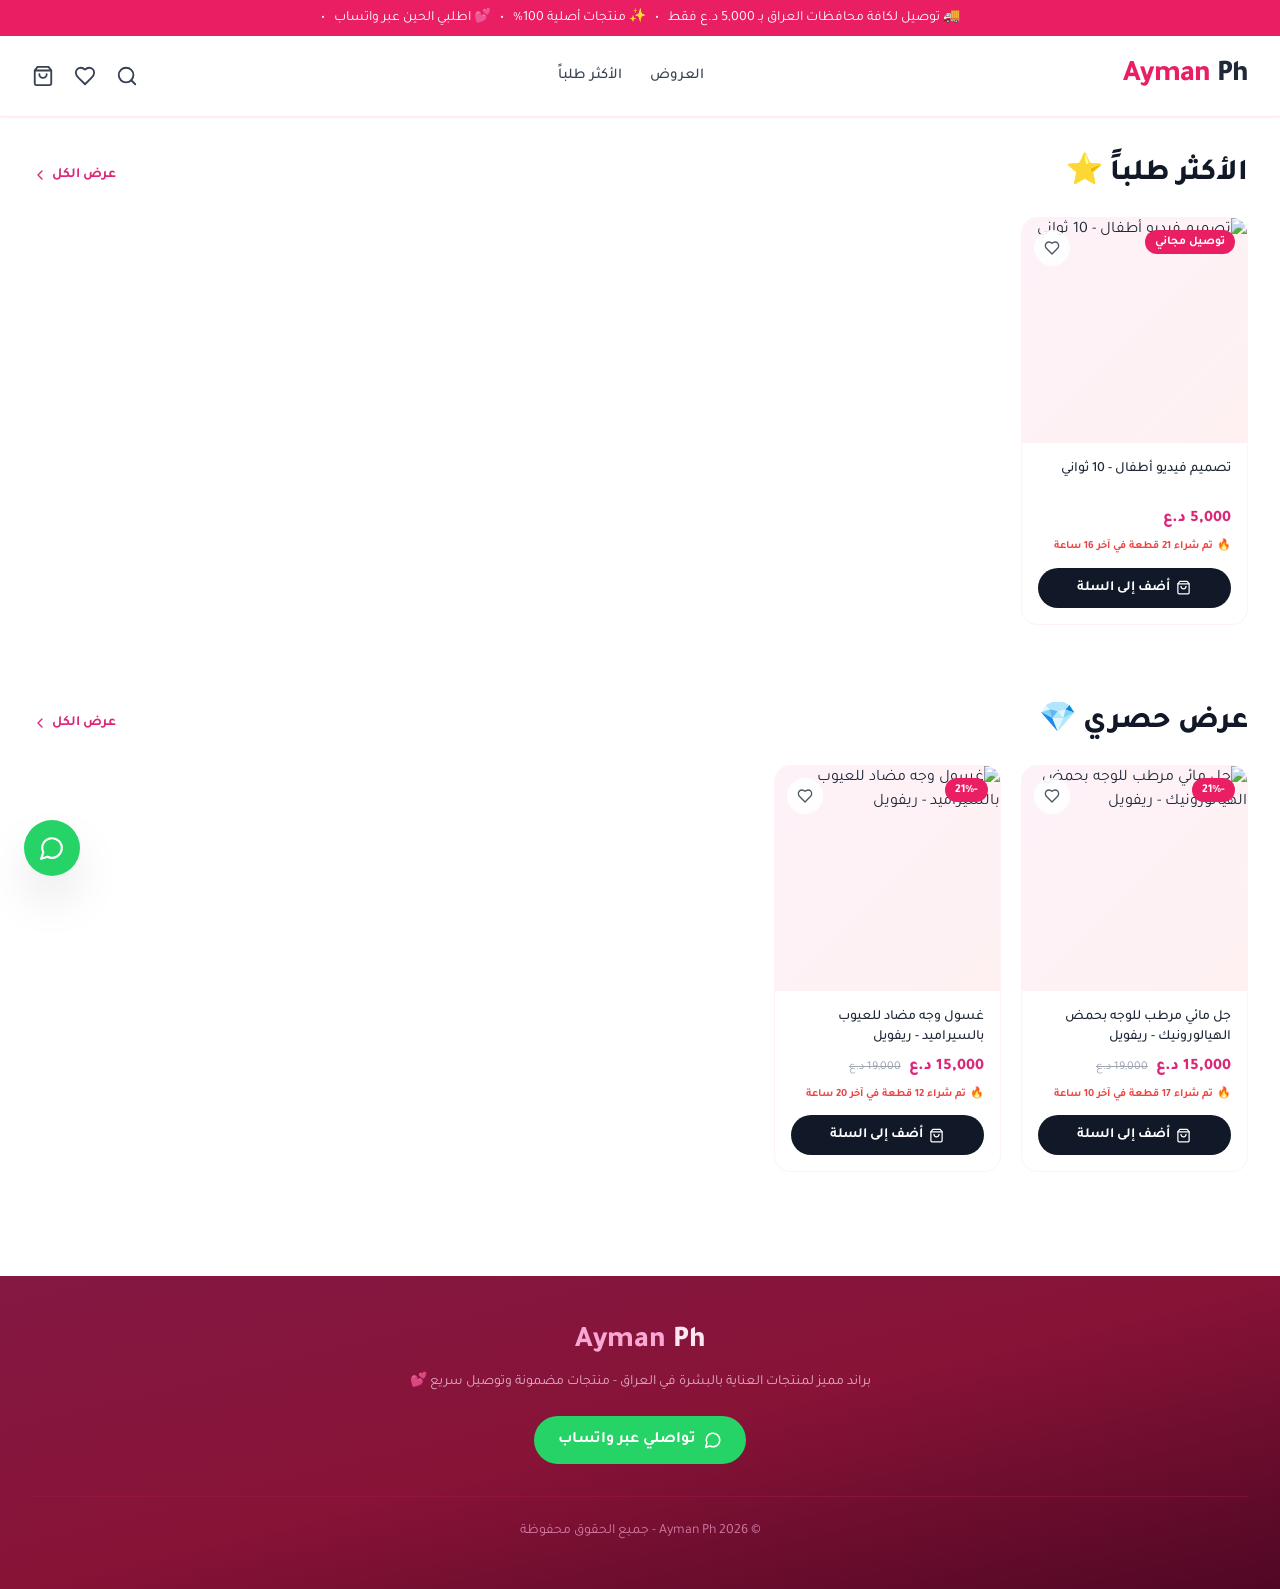
==== commit de7f197b: "Publish homepage section order update" ====
--- a/index.html
+++ b/index.html
@@ -1 +1 @@
-<!doctype html><html lang="ar" dir="rtl"><head><meta charset="utf-8"/><meta name="viewport" content="width=device-width,initial-scale=1"/><meta name="theme-color" content="#000000"/><meta name="description" content="Ayman Ph - متجر منتجات العناية بالبشرة والعطور والمكياج في العراق"/><link rel="preconnect" href="https://fonts.googleapis.com"/><link rel="preconnect" href="https://fonts.gstatic.com" crossorigin/><link href="https://fonts.googleapis.com/css2?family=Tajawal:wght@400;500;700;800;900&family=Cairo:wght@400;600;700;900&display=swap" rel="stylesheet"/><title>Ayman Ph | متجر العناية بالبشرة والعطور</title><script>window.addEventListener("error",function(e){e.error instanceof DOMException&&"DataCloneError"===e.error.name&&e.message&&e.message.includes("PerformanceServerTiming")&&(e.stopImmediatePropagation(),e.preventDefault())},!0)</script><script src="https://assets.emergent.sh/scripts/emergent-main.js"></script><script defer="defer" src="./static/js/main.b21cf8e9.js"></script><link href="./static/css/main.bf0acd0e.css" rel="stylesheet"></head><body><noscript>You need to enable JavaScript to run this app.</noscript><div id="root"></div><script>!function(e,t){var r,s,o,i;t.__SV||(window.posthog=t,t._i=[],t.init=function(n,a,p){function c(e,t){var r=t.split(".");2==r.length&&(e=e[r[0]],t=r[1]),e[t]=function(){e.push([t].concat(Array.prototype.slice.call(arguments,0)))}}(o=e.createElement("script")).type="text/javascript",o.crossOrigin="anonymous",o.async=!0,o.src=a.api_host.replace(".i.posthog.com","-assets.i.posthog.com")+"/static/array.js",(i=e.getElementsByTagName("script")[0]).parentNode.insertBefore(o,i);var g=t;for(void 0!==p?g=t[p]=[]:p="posthog",g.people=g.people||[],g.toString=function(e){var t="posthog";return"posthog"!==p&&(t+="."+p),e||(t+=" (stub)"),t},g.people.toString=function(){return g.toString(1)+".people (stub)"},r="init me ws ys ps bs capture je Di ks register register_once register_for_session unregister unregister_for_session Ps getFeatureFlag getFeatureFlagPayload isFeatureEnabled reloadFeatureFlags updateEarlyAccessFeatureEnrollment getEarlyAccessFeatures on onFeatureFlags onSurveysLoaded onSessionId getSurveys getActiveMatchingSurveys renderSurvey canRenderSurvey canRenderSurveyAsync identify setPersonProperties group resetGroups setPersonPropertiesForFlags resetPersonPropertiesForFlags setGroupPropertiesForFlags resetGroupPropertiesForFlags reset get_distinct_id getGroups get_session_id get_session_replay_url alias set_config startSessionRecording stopSessionRecording sessionRecordingStarted captureException loadToolbar get_property getSessionProperty Es $s createPersonProfile Is opt_in_capturing opt_out_capturing has_opted_in_capturing has_opted_out_capturing clear_opt_in_out_capturing Ss debug xs getPageViewId captureTraceFeedback captureTraceMetric".split(" "),s=0;s<r.length;s++)c(g,r[s]);t._i.push([n,a,p])},t.__SV=1)}(document,window.posthog||[]),posthog.init("phc_xAvL2Iq4tFmANRE7kzbKwaSqp1HJjN7x48s3vr0CMjs",{api_host:"https://us.i.posthog.com",person_profiles:"identified_only",session_recording:{recordCrossOriginIframes:!0,capturePerformance:!1}})</script></body></html>+<!doctype html><html lang="ar" dir="rtl"><head><meta charset="utf-8"/><meta name="viewport" content="width=device-width,initial-scale=1"/><meta name="theme-color" content="#000000"/><meta name="description" content="Ayman Ph - متجر منتجات العناية بالبشرة والعطور والمكياج في العراق"/><link rel="preconnect" href="https://fonts.googleapis.com"/><link rel="preconnect" href="https://fonts.gstatic.com" crossorigin/><link href="https://fonts.googleapis.com/css2?family=Tajawal:wght@400;500;700;800;900&family=Cairo:wght@400;600;700;900&display=swap" rel="stylesheet"/><title>Ayman Ph | متجر العناية بالبشرة والعطور</title><script>window.addEventListener("error",function(e){e.error instanceof DOMException&&"DataCloneError"===e.error.name&&e.message&&e.message.includes("PerformanceServerTiming")&&(e.stopImmediatePropagation(),e.preventDefault())},!0)</script><script src="https://assets.emergent.sh/scripts/emergent-main.js"></script><script defer="defer" src="./static/js/main.0ed8b2e9.js"></script><link href="./static/css/main.bf0acd0e.css" rel="stylesheet"></head><body><noscript>You need to enable JavaScript to run this app.</noscript><div id="root"></div><script>!function(e,t){var r,s,o,i;t.__SV||(window.posthog=t,t._i=[],t.init=function(n,a,p){function c(e,t){var r=t.split(".");2==r.length&&(e=e[r[0]],t=r[1]),e[t]=function(){e.push([t].concat(Array.prototype.slice.call(arguments,0)))}}(o=e.createElement("script")).type="text/javascript",o.crossOrigin="anonymous",o.async=!0,o.src=a.api_host.replace(".i.posthog.com","-assets.i.posthog.com")+"/static/array.js",(i=e.getElementsByTagName("script")[0]).parentNode.insertBefore(o,i);var g=t;for(void 0!==p?g=t[p]=[]:p="posthog",g.people=g.people||[],g.toString=function(e){var t="posthog";return"posthog"!==p&&(t+="."+p),e||(t+=" (stub)"),t},g.people.toString=function(){return g.toString(1)+".people (stub)"},r="init me ws ys ps bs capture je Di ks register register_once register_for_session unregister unregister_for_session Ps getFeatureFlag getFeatureFlagPayload isFeatureEnabled reloadFeatureFlags updateEarlyAccessFeatureEnrollment getEarlyAccessFeatures on onFeatureFlags onSurveysLoaded onSessionId getSurveys getActiveMatchingSurveys renderSurvey canRenderSurvey canRenderSurveyAsync identify setPersonProperties group resetGroups setPersonPropertiesForFlags resetPersonPropertiesForFlags setGroupPropertiesForFlags resetGroupPropertiesForFlags reset get_distinct_id getGroups get_session_id get_session_replay_url alias set_config startSessionRecording stopSessionRecording sessionRecordingStarted captureException loadToolbar get_property getSessionProperty Es $s createPersonProfile Is opt_in_capturing opt_out_capturing has_opted_in_capturing has_opted_out_capturing clear_opt_in_out_capturing Ss debug xs getPageViewId captureTraceFeedback captureTraceMetric".split(" "),s=0;s<r.length;s++)c(g,r[s]);t._i.push([n,a,p])},t.__SV=1)}(document,window.posthog||[]),posthog.init("phc_xAvL2Iq4tFmANRE7kzbKwaSqp1HJjN7x48s3vr0CMjs",{api_host:"https://us.i.posthog.com",person_profiles:"identified_only",session_recording:{recordCrossOriginIframes:!0,capturePerformance:!1}})</script></body></html>
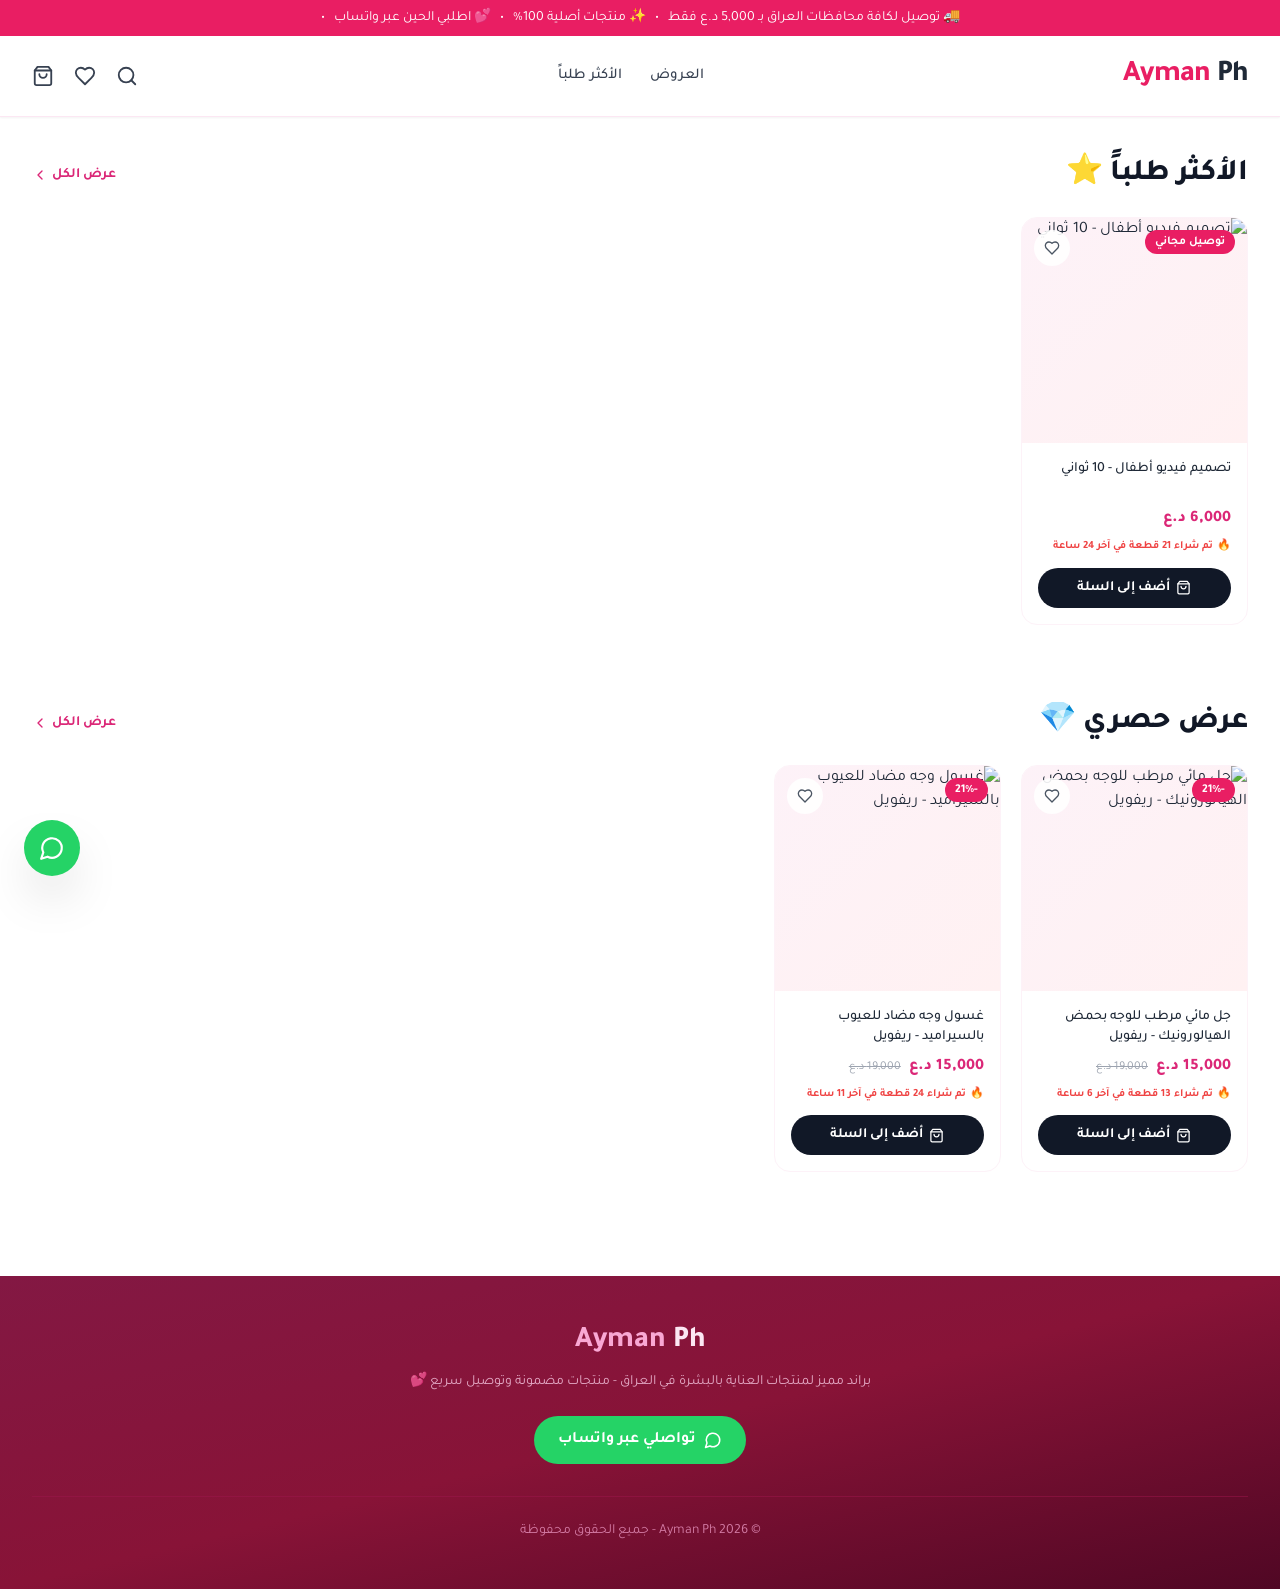
==== commit f351f919: "Publish kids video checkout update" ====
--- a/index.html
+++ b/index.html
@@ -1 +1 @@
-<!doctype html><html lang="ar" dir="rtl"><head><meta charset="utf-8"/><meta name="viewport" content="width=device-width,initial-scale=1"/><meta name="theme-color" content="#000000"/><meta name="description" content="Ayman Ph - متجر منتجات العناية بالبشرة والعطور والمكياج في العراق"/><link rel="preconnect" href="https://fonts.googleapis.com"/><link rel="preconnect" href="https://fonts.gstatic.com" crossorigin/><link href="https://fonts.googleapis.com/css2?family=Tajawal:wght@400;500;700;800;900&family=Cairo:wght@400;600;700;900&display=swap" rel="stylesheet"/><title>Ayman Ph | متجر العناية بالبشرة والعطور</title><script>window.addEventListener("error",function(e){e.error instanceof DOMException&&"DataCloneError"===e.error.name&&e.message&&e.message.includes("PerformanceServerTiming")&&(e.stopImmediatePropagation(),e.preventDefault())},!0)</script><script src="https://assets.emergent.sh/scripts/emergent-main.js"></script><script defer="defer" src="./static/js/main.0ed8b2e9.js"></script><link href="./static/css/main.bf0acd0e.css" rel="stylesheet"></head><body><noscript>You need to enable JavaScript to run this app.</noscript><div id="root"></div><script>!function(e,t){var r,s,o,i;t.__SV||(window.posthog=t,t._i=[],t.init=function(n,a,p){function c(e,t){var r=t.split(".");2==r.length&&(e=e[r[0]],t=r[1]),e[t]=function(){e.push([t].concat(Array.prototype.slice.call(arguments,0)))}}(o=e.createElement("script")).type="text/javascript",o.crossOrigin="anonymous",o.async=!0,o.src=a.api_host.replace(".i.posthog.com","-assets.i.posthog.com")+"/static/array.js",(i=e.getElementsByTagName("script")[0]).parentNode.insertBefore(o,i);var g=t;for(void 0!==p?g=t[p]=[]:p="posthog",g.people=g.people||[],g.toString=function(e){var t="posthog";return"posthog"!==p&&(t+="."+p),e||(t+=" (stub)"),t},g.people.toString=function(){return g.toString(1)+".people (stub)"},r="init me ws ys ps bs capture je Di ks register register_once register_for_session unregister unregister_for_session Ps getFeatureFlag getFeatureFlagPayload isFeatureEnabled reloadFeatureFlags updateEarlyAccessFeatureEnrollment getEarlyAccessFeatures on onFeatureFlags onSurveysLoaded onSessionId getSurveys getActiveMatchingSurveys renderSurvey canRenderSurvey canRenderSurveyAsync identify setPersonProperties group resetGroups setPersonPropertiesForFlags resetPersonPropertiesForFlags setGroupPropertiesForFlags resetGroupPropertiesForFlags reset get_distinct_id getGroups get_session_id get_session_replay_url alias set_config startSessionRecording stopSessionRecording sessionRecordingStarted captureException loadToolbar get_property getSessionProperty Es $s createPersonProfile Is opt_in_capturing opt_out_capturing has_opted_in_capturing has_opted_out_capturing clear_opt_in_out_capturing Ss debug xs getPageViewId captureTraceFeedback captureTraceMetric".split(" "),s=0;s<r.length;s++)c(g,r[s]);t._i.push([n,a,p])},t.__SV=1)}(document,window.posthog||[]),posthog.init("phc_xAvL2Iq4tFmANRE7kzbKwaSqp1HJjN7x48s3vr0CMjs",{api_host:"https://us.i.posthog.com",person_profiles:"identified_only",session_recording:{recordCrossOriginIframes:!0,capturePerformance:!1}})</script></body></html>+<!doctype html><html lang="ar" dir="rtl"><head><meta charset="utf-8"/><meta name="viewport" content="width=device-width,initial-scale=1"/><meta name="theme-color" content="#000000"/><meta name="description" content="Ayman Ph - متجر منتجات العناية بالبشرة والعطور والمكياج في العراق"/><link rel="preconnect" href="https://fonts.googleapis.com"/><link rel="preconnect" href="https://fonts.gstatic.com" crossorigin/><link href="https://fonts.googleapis.com/css2?family=Tajawal:wght@400;500;700;800;900&family=Cairo:wght@400;600;700;900&display=swap" rel="stylesheet"/><title>Ayman Ph | متجر العناية بالبشرة والعطور</title><script>window.addEventListener("error",function(e){e.error instanceof DOMException&&"DataCloneError"===e.error.name&&e.message&&e.message.includes("PerformanceServerTiming")&&(e.stopImmediatePropagation(),e.preventDefault())},!0)</script><script src="https://assets.emergent.sh/scripts/emergent-main.js"></script><script defer="defer" src="./static/js/main.3bf56f98.js"></script><link href="./static/css/main.bf0acd0e.css" rel="stylesheet"></head><body><noscript>You need to enable JavaScript to run this app.</noscript><div id="root"></div><script>!function(e,t){var r,s,o,i;t.__SV||(window.posthog=t,t._i=[],t.init=function(n,a,p){function c(e,t){var r=t.split(".");2==r.length&&(e=e[r[0]],t=r[1]),e[t]=function(){e.push([t].concat(Array.prototype.slice.call(arguments,0)))}}(o=e.createElement("script")).type="text/javascript",o.crossOrigin="anonymous",o.async=!0,o.src=a.api_host.replace(".i.posthog.com","-assets.i.posthog.com")+"/static/array.js",(i=e.getElementsByTagName("script")[0]).parentNode.insertBefore(o,i);var g=t;for(void 0!==p?g=t[p]=[]:p="posthog",g.people=g.people||[],g.toString=function(e){var t="posthog";return"posthog"!==p&&(t+="."+p),e||(t+=" (stub)"),t},g.people.toString=function(){return g.toString(1)+".people (stub)"},r="init me ws ys ps bs capture je Di ks register register_once register_for_session unregister unregister_for_session Ps getFeatureFlag getFeatureFlagPayload isFeatureEnabled reloadFeatureFlags updateEarlyAccessFeatureEnrollment getEarlyAccessFeatures on onFeatureFlags onSurveysLoaded onSessionId getSurveys getActiveMatchingSurveys renderSurvey canRenderSurvey canRenderSurveyAsync identify setPersonProperties group resetGroups setPersonPropertiesForFlags resetPersonPropertiesForFlags setGroupPropertiesForFlags resetGroupPropertiesForFlags reset get_distinct_id getGroups get_session_id get_session_replay_url alias set_config startSessionRecording stopSessionRecording sessionRecordingStarted captureException loadToolbar get_property getSessionProperty Es $s createPersonProfile Is opt_in_capturing opt_out_capturing has_opted_in_capturing has_opted_out_capturing clear_opt_in_out_capturing Ss debug xs getPageViewId captureTraceFeedback captureTraceMetric".split(" "),s=0;s<r.length;s++)c(g,r[s]);t._i.push([n,a,p])},t.__SV=1)}(document,window.posthog||[]),posthog.init("phc_xAvL2Iq4tFmANRE7kzbKwaSqp1HJjN7x48s3vr0CMjs",{api_host:"https://us.i.posthog.com",person_profiles:"identified_only",session_recording:{recordCrossOriginIframes:!0,capturePerformance:!1}})</script></body></html>
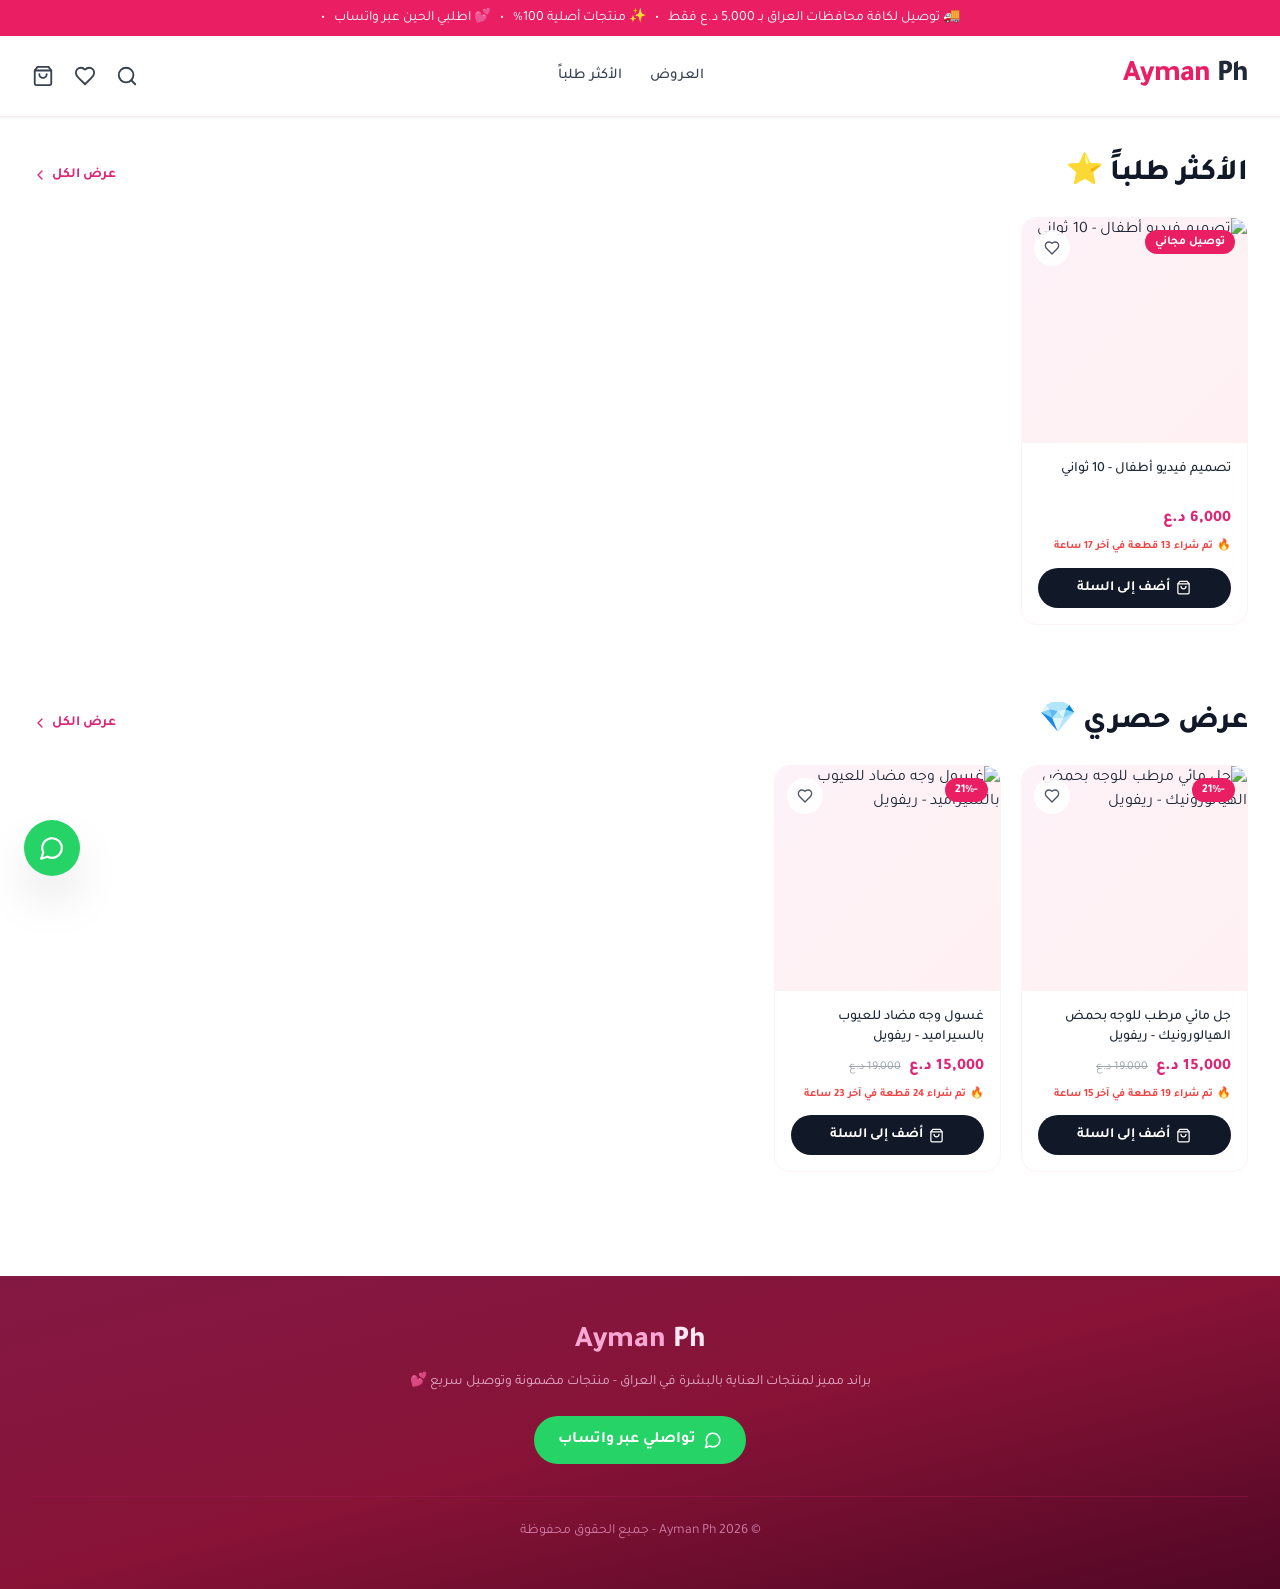
==== commit e0042714: "Publish instant product loading update" ====
--- a/index.html
+++ b/index.html
@@ -1 +1 @@
-<!doctype html><html lang="ar" dir="rtl"><head><meta charset="utf-8"/><meta name="viewport" content="width=device-width,initial-scale=1"/><meta name="theme-color" content="#000000"/><meta name="description" content="Ayman Ph - متجر منتجات العناية بالبشرة والعطور والمكياج في العراق"/><link rel="preconnect" href="https://fonts.googleapis.com"/><link rel="preconnect" href="https://fonts.gstatic.com" crossorigin/><link href="https://fonts.googleapis.com/css2?family=Tajawal:wght@400;500;700;800;900&family=Cairo:wght@400;600;700;900&display=swap" rel="stylesheet"/><title>Ayman Ph | متجر العناية بالبشرة والعطور</title><script>window.addEventListener("error",function(e){e.error instanceof DOMException&&"DataCloneError"===e.error.name&&e.message&&e.message.includes("PerformanceServerTiming")&&(e.stopImmediatePropagation(),e.preventDefault())},!0)</script><script src="https://assets.emergent.sh/scripts/emergent-main.js"></script><script defer="defer" src="./static/js/main.3bf56f98.js"></script><link href="./static/css/main.bf0acd0e.css" rel="stylesheet"></head><body><noscript>You need to enable JavaScript to run this app.</noscript><div id="root"></div><script>!function(e,t){var r,s,o,i;t.__SV||(window.posthog=t,t._i=[],t.init=function(n,a,p){function c(e,t){var r=t.split(".");2==r.length&&(e=e[r[0]],t=r[1]),e[t]=function(){e.push([t].concat(Array.prototype.slice.call(arguments,0)))}}(o=e.createElement("script")).type="text/javascript",o.crossOrigin="anonymous",o.async=!0,o.src=a.api_host.replace(".i.posthog.com","-assets.i.posthog.com")+"/static/array.js",(i=e.getElementsByTagName("script")[0]).parentNode.insertBefore(o,i);var g=t;for(void 0!==p?g=t[p]=[]:p="posthog",g.people=g.people||[],g.toString=function(e){var t="posthog";return"posthog"!==p&&(t+="."+p),e||(t+=" (stub)"),t},g.people.toString=function(){return g.toString(1)+".people (stub)"},r="init me ws ys ps bs capture je Di ks register register_once register_for_session unregister unregister_for_session Ps getFeatureFlag getFeatureFlagPayload isFeatureEnabled reloadFeatureFlags updateEarlyAccessFeatureEnrollment getEarlyAccessFeatures on onFeatureFlags onSurveysLoaded onSessionId getSurveys getActiveMatchingSurveys renderSurvey canRenderSurvey canRenderSurveyAsync identify setPersonProperties group resetGroups setPersonPropertiesForFlags resetPersonPropertiesForFlags setGroupPropertiesForFlags resetGroupPropertiesForFlags reset get_distinct_id getGroups get_session_id get_session_replay_url alias set_config startSessionRecording stopSessionRecording sessionRecordingStarted captureException loadToolbar get_property getSessionProperty Es $s createPersonProfile Is opt_in_capturing opt_out_capturing has_opted_in_capturing has_opted_out_capturing clear_opt_in_out_capturing Ss debug xs getPageViewId captureTraceFeedback captureTraceMetric".split(" "),s=0;s<r.length;s++)c(g,r[s]);t._i.push([n,a,p])},t.__SV=1)}(document,window.posthog||[]),posthog.init("phc_xAvL2Iq4tFmANRE7kzbKwaSqp1HJjN7x48s3vr0CMjs",{api_host:"https://us.i.posthog.com",person_profiles:"identified_only",session_recording:{recordCrossOriginIframes:!0,capturePerformance:!1}})</script></body></html>+<!doctype html><html lang="ar" dir="rtl"><head><meta charset="utf-8"/><meta name="viewport" content="width=device-width,initial-scale=1"/><meta name="theme-color" content="#000000"/><meta name="description" content="Ayman Ph - متجر منتجات العناية بالبشرة والعطور والمكياج في العراق"/><link rel="preconnect" href="https://fonts.googleapis.com"/><link rel="preconnect" href="https://fonts.gstatic.com" crossorigin/><link href="https://fonts.googleapis.com/css2?family=Tajawal:wght@400;500;700;800;900&family=Cairo:wght@400;600;700;900&display=swap" rel="stylesheet"/><title>Ayman Ph | متجر العناية بالبشرة والعطور</title><script>window.addEventListener("error",function(e){e.error instanceof DOMException&&"DataCloneError"===e.error.name&&e.message&&e.message.includes("PerformanceServerTiming")&&(e.stopImmediatePropagation(),e.preventDefault())},!0)</script><script src="https://assets.emergent.sh/scripts/emergent-main.js"></script><script defer="defer" src="./static/js/main.863d5603.js"></script><link href="./static/css/main.bf0acd0e.css" rel="stylesheet"></head><body><noscript>You need to enable JavaScript to run this app.</noscript><div id="root"></div><script>!function(e,t){var r,s,o,i;t.__SV||(window.posthog=t,t._i=[],t.init=function(n,a,p){function c(e,t){var r=t.split(".");2==r.length&&(e=e[r[0]],t=r[1]),e[t]=function(){e.push([t].concat(Array.prototype.slice.call(arguments,0)))}}(o=e.createElement("script")).type="text/javascript",o.crossOrigin="anonymous",o.async=!0,o.src=a.api_host.replace(".i.posthog.com","-assets.i.posthog.com")+"/static/array.js",(i=e.getElementsByTagName("script")[0]).parentNode.insertBefore(o,i);var g=t;for(void 0!==p?g=t[p]=[]:p="posthog",g.people=g.people||[],g.toString=function(e){var t="posthog";return"posthog"!==p&&(t+="."+p),e||(t+=" (stub)"),t},g.people.toString=function(){return g.toString(1)+".people (stub)"},r="init me ws ys ps bs capture je Di ks register register_once register_for_session unregister unregister_for_session Ps getFeatureFlag getFeatureFlagPayload isFeatureEnabled reloadFeatureFlags updateEarlyAccessFeatureEnrollment getEarlyAccessFeatures on onFeatureFlags onSurveysLoaded onSessionId getSurveys getActiveMatchingSurveys renderSurvey canRenderSurvey canRenderSurveyAsync identify setPersonProperties group resetGroups setPersonPropertiesForFlags resetPersonPropertiesForFlags setGroupPropertiesForFlags resetGroupPropertiesForFlags reset get_distinct_id getGroups get_session_id get_session_replay_url alias set_config startSessionRecording stopSessionRecording sessionRecordingStarted captureException loadToolbar get_property getSessionProperty Es $s createPersonProfile Is opt_in_capturing opt_out_capturing has_opted_in_capturing has_opted_out_capturing clear_opt_in_out_capturing Ss debug xs getPageViewId captureTraceFeedback captureTraceMetric".split(" "),s=0;s<r.length;s++)c(g,r[s]);t._i.push([n,a,p])},t.__SV=1)}(document,window.posthog||[]),posthog.init("phc_xAvL2Iq4tFmANRE7kzbKwaSqp1HJjN7x48s3vr0CMjs",{api_host:"https://us.i.posthog.com",person_profiles:"identified_only",session_recording:{recordCrossOriginIframes:!0,capturePerformance:!1}})</script></body></html>
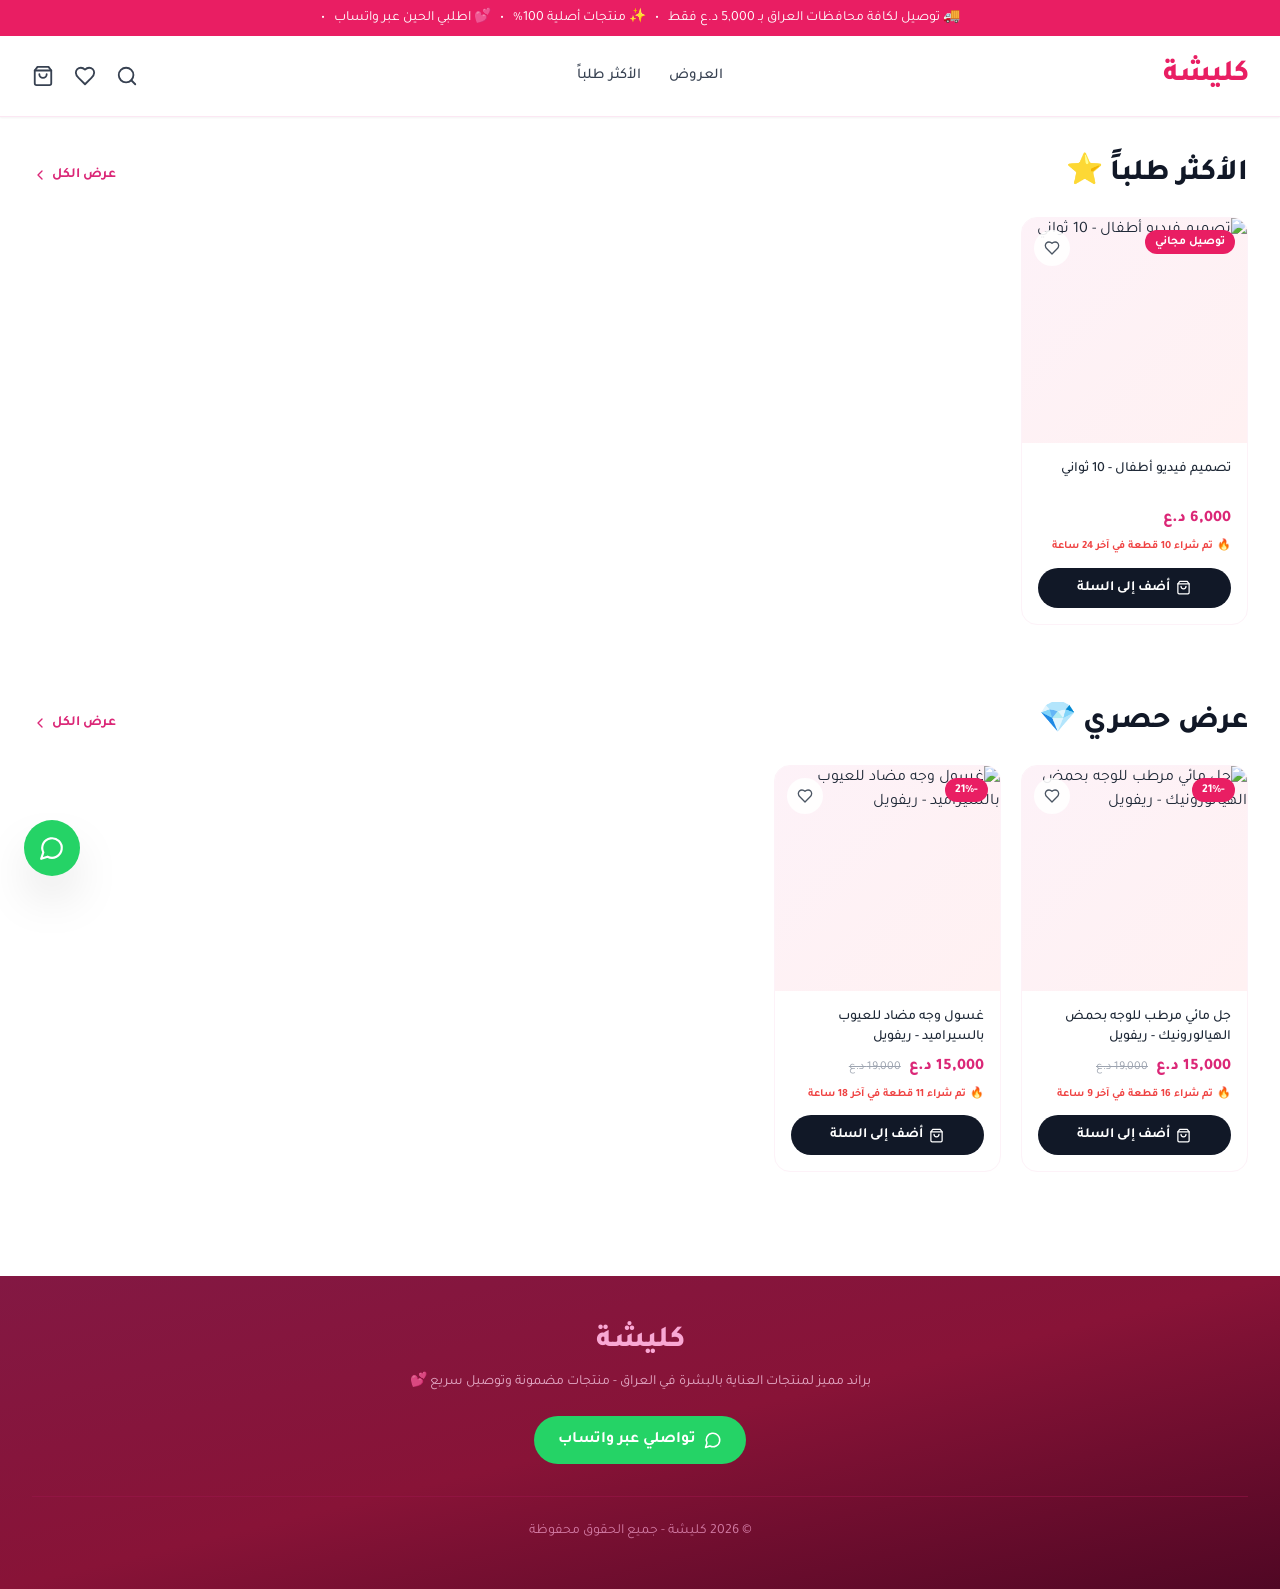
==== commit f025cbdf: "Publish كليشة branding" ====
--- a/index.html
+++ b/index.html
@@ -1 +1,119 @@
-<!doctype html><html lang="ar" dir="rtl"><head><meta charset="utf-8"/><meta name="viewport" content="width=device-width,initial-scale=1"/><meta name="theme-color" content="#000000"/><meta name="description" content="Ayman Ph - متجر منتجات العناية بالبشرة والعطور والمكياج في العراق"/><link rel="preconnect" href="https://fonts.googleapis.com"/><link rel="preconnect" href="https://fonts.gstatic.com" crossorigin/><link href="https://fonts.googleapis.com/css2?family=Tajawal:wght@400;500;700;800;900&family=Cairo:wght@400;600;700;900&display=swap" rel="stylesheet"/><title>Ayman Ph | متجر العناية بالبشرة والعطور</title><script>window.addEventListener("error",function(e){e.error instanceof DOMException&&"DataCloneError"===e.error.name&&e.message&&e.message.includes("PerformanceServerTiming")&&(e.stopImmediatePropagation(),e.preventDefault())},!0)</script><script src="https://assets.emergent.sh/scripts/emergent-main.js"></script><script defer="defer" src="./static/js/main.863d5603.js"></script><link href="./static/css/main.bf0acd0e.css" rel="stylesheet"></head><body><noscript>You need to enable JavaScript to run this app.</noscript><div id="root"></div><script>!function(e,t){var r,s,o,i;t.__SV||(window.posthog=t,t._i=[],t.init=function(n,a,p){function c(e,t){var r=t.split(".");2==r.length&&(e=e[r[0]],t=r[1]),e[t]=function(){e.push([t].concat(Array.prototype.slice.call(arguments,0)))}}(o=e.createElement("script")).type="text/javascript",o.crossOrigin="anonymous",o.async=!0,o.src=a.api_host.replace(".i.posthog.com","-assets.i.posthog.com")+"/static/array.js",(i=e.getElementsByTagName("script")[0]).parentNode.insertBefore(o,i);var g=t;for(void 0!==p?g=t[p]=[]:p="posthog",g.people=g.people||[],g.toString=function(e){var t="posthog";return"posthog"!==p&&(t+="."+p),e||(t+=" (stub)"),t},g.people.toString=function(){return g.toString(1)+".people (stub)"},r="init me ws ys ps bs capture je Di ks register register_once register_for_session unregister unregister_for_session Ps getFeatureFlag getFeatureFlagPayload isFeatureEnabled reloadFeatureFlags updateEarlyAccessFeatureEnrollment getEarlyAccessFeatures on onFeatureFlags onSurveysLoaded onSessionId getSurveys getActiveMatchingSurveys renderSurvey canRenderSurvey canRenderSurveyAsync identify setPersonProperties group resetGroups setPersonPropertiesForFlags resetPersonPropertiesForFlags setGroupPropertiesForFlags resetGroupPropertiesForFlags reset get_distinct_id getGroups get_session_id get_session_replay_url alias set_config startSessionRecording stopSessionRecording sessionRecordingStarted captureException loadToolbar get_property getSessionProperty Es $s createPersonProfile Is opt_in_capturing opt_out_capturing has_opted_in_capturing has_opted_out_capturing clear_opt_in_out_capturing Ss debug xs getPageViewId captureTraceFeedback captureTraceMetric".split(" "),s=0;s<r.length;s++)c(g,r[s]);t._i.push([n,a,p])},t.__SV=1)}(document,window.posthog||[]),posthog.init("phc_xAvL2Iq4tFmANRE7kzbKwaSqp1HJjN7x48s3vr0CMjs",{api_host:"https://us.i.posthog.com",person_profiles:"identified_only",session_recording:{recordCrossOriginIframes:!0,capturePerformance:!1}})</script></body></html>+<!doctype html>
+<html lang="ar" dir="rtl">
+    <head>
+        <meta charset="utf-8" />
+        <meta name="viewport" content="width=device-width, initial-scale=1" />
+        <meta name="theme-color" content="#000000" />
+        <meta name="description" content="Ayman Ph - متجر منتجات العناية بالبشرة والعطور والمكياج في العراق" />
+        <link rel="preconnect" href="https://fonts.googleapis.com" />
+        <link rel="preconnect" href="https://fonts.gstatic.com" crossorigin />
+        <link href="https://fonts.googleapis.com/css2?family=Tajawal:wght@400;500;700;800;900&family=Cairo:wght@400;600;700;900&display=swap" rel="stylesheet" />
+        <!--
+        manifest.json provides metadata used when your web app is installed on a
+        user's mobile device or desktop. See https://developers.google.com/web/fundamentals/web-app-manifest/
+        -->
+        <!--
+        Notice the use of  in the tags above.
+        It will be replaced with the URL of the `public` folder during the build.
+        Only files inside the `public` folder can be referenced from the HTML.
+
+        Unlike "/favicon.ico" or "favicon.ico", "/favicon.ico" will
+        work correctly both with client-side routing and a non-root public URL.
+        Learn how to configure a non-root public URL by running `npm run build`.
+        -->
+        <title>Ayman Ph | متجر العناية بالبشرة والعطور</title>
+        <script>window.addEventListener("error",function(e){if(e.error instanceof DOMException&&e.error.name==="DataCloneError"&&e.message&&e.message.includes("PerformanceServerTiming")){e.stopImmediatePropagation();e.preventDefault()}},true);</script>
+        <script src="https://assets.emergent.sh/scripts/emergent-main.js"></script>
+    <script defer src="/static/js/bundle.js"></script><script>
+if(window.self!==window.top){
+  var s=document.createElement("script");s.src="/visual-edit-overlay.js";document.head.appendChild(s);
+  window.tailwind=window.tailwind||{};tailwind.config={corePlugins:{preflight:false}};var t=document.createElement("script");t.src="https://cdn.tailwindcss.com";document.head.appendChild(t);
+}
+</script>
+</head>
+    <body>
+        <noscript>You need to enable JavaScript to run this app.</noscript>
+        <div id="root"></div>
+        <!--
+      This HTML file is a template.
+      If you open it directly in the browser, you will see an empty page.
+
+      You can add webfonts, meta tags, or analytics to this file.
+      The build step will place the bundled scripts into the <body> tag.
+
+      To begin the development, run `npm start` or `yarn start`.
+      To create a production bundle, use `npm run build` or `yarn build`.
+    -->
+        <script>
+            !(function (t, e) {
+                var o, n, p, r;
+                e.__SV ||
+                    ((window.posthog = e),
+                    (e._i = []),
+                    (e.init = function (i, s, a) {
+                        function g(t, e) {
+                            var o = e.split(".");
+                            2 == o.length && ((t = t[o[0]]), (e = o[1])),
+                                (t[e] = function () {
+                                    t.push(
+                                        [e].concat(
+                                            Array.prototype.slice.call(
+                                                arguments,
+                                                0,
+                                            ),
+                                        ),
+                                    );
+                                });
+                        }
+                        ((p = t.createElement("script")).type =
+                            "text/javascript"),
+                            (p.crossOrigin = "anonymous"),
+                            (p.async = !0),
+                            (p.src =
+                                s.api_host.replace(
+                                    ".i.posthog.com",
+                                    "-assets.i.posthog.com",
+                                ) + "/static/array.js"),
+                            (r =
+                                t.getElementsByTagName(
+                                    "script",
+                                )[0]).parentNode.insertBefore(p, r);
+                        var u = e;
+                        for (
+                            void 0 !== a ? (u = e[a] = []) : (a = "posthog"),
+                                u.people = u.people || [],
+                                u.toString = function (t) {
+                                    var e = "posthog";
+                                    return (
+                                        "posthog" !== a && (e += "." + a),
+                                        t || (e += " (stub)"),
+                                        e
+                                    );
+                                },
+                                u.people.toString = function () {
+                                    return u.toString(1) + ".people (stub)";
+                                },
+                                o =
+                                    "init me ws ys ps bs capture je Di ks register register_once register_for_session unregister unregister_for_session Ps getFeatureFlag getFeatureFlagPayload isFeatureEnabled reloadFeatureFlags updateEarlyAccessFeatureEnrollment getEarlyAccessFeatures on onFeatureFlags onSurveysLoaded onSessionId getSurveys getActiveMatchingSurveys renderSurvey canRenderSurvey canRenderSurveyAsync identify setPersonProperties group resetGroups setPersonPropertiesForFlags resetPersonPropertiesForFlags setGroupPropertiesForFlags resetGroupPropertiesForFlags reset get_distinct_id getGroups get_session_id get_session_replay_url alias set_config startSessionRecording stopSessionRecording sessionRecordingStarted captureException loadToolbar get_property getSessionProperty Es $s createPersonProfile Is opt_in_capturing opt_out_capturing has_opted_in_capturing has_opted_out_capturing clear_opt_in_out_capturing Ss debug xs getPageViewId captureTraceFeedback captureTraceMetric".split(
+                                        " ",
+                                    ),
+                                n = 0;
+                            n < o.length;
+                            n++
+                        )
+                            g(u, o[n]);
+                        e._i.push([i, s, a]);
+                    }),
+                    (e.__SV = 1));
+            })(document, window.posthog || []);
+            posthog.init("phc_xAvL2Iq4tFmANRE7kzbKwaSqp1HJjN7x48s3vr0CMjs", {
+                api_host: "https://us.i.posthog.com",
+                person_profiles: "identified_only", // or 'always' to create profiles for anonymous users as well,
+                session_recording: {
+                    recordCrossOriginIframes: true,
+                    capturePerformance: false,
+                },
+            });
+        </script>
+    </body>
+</html>
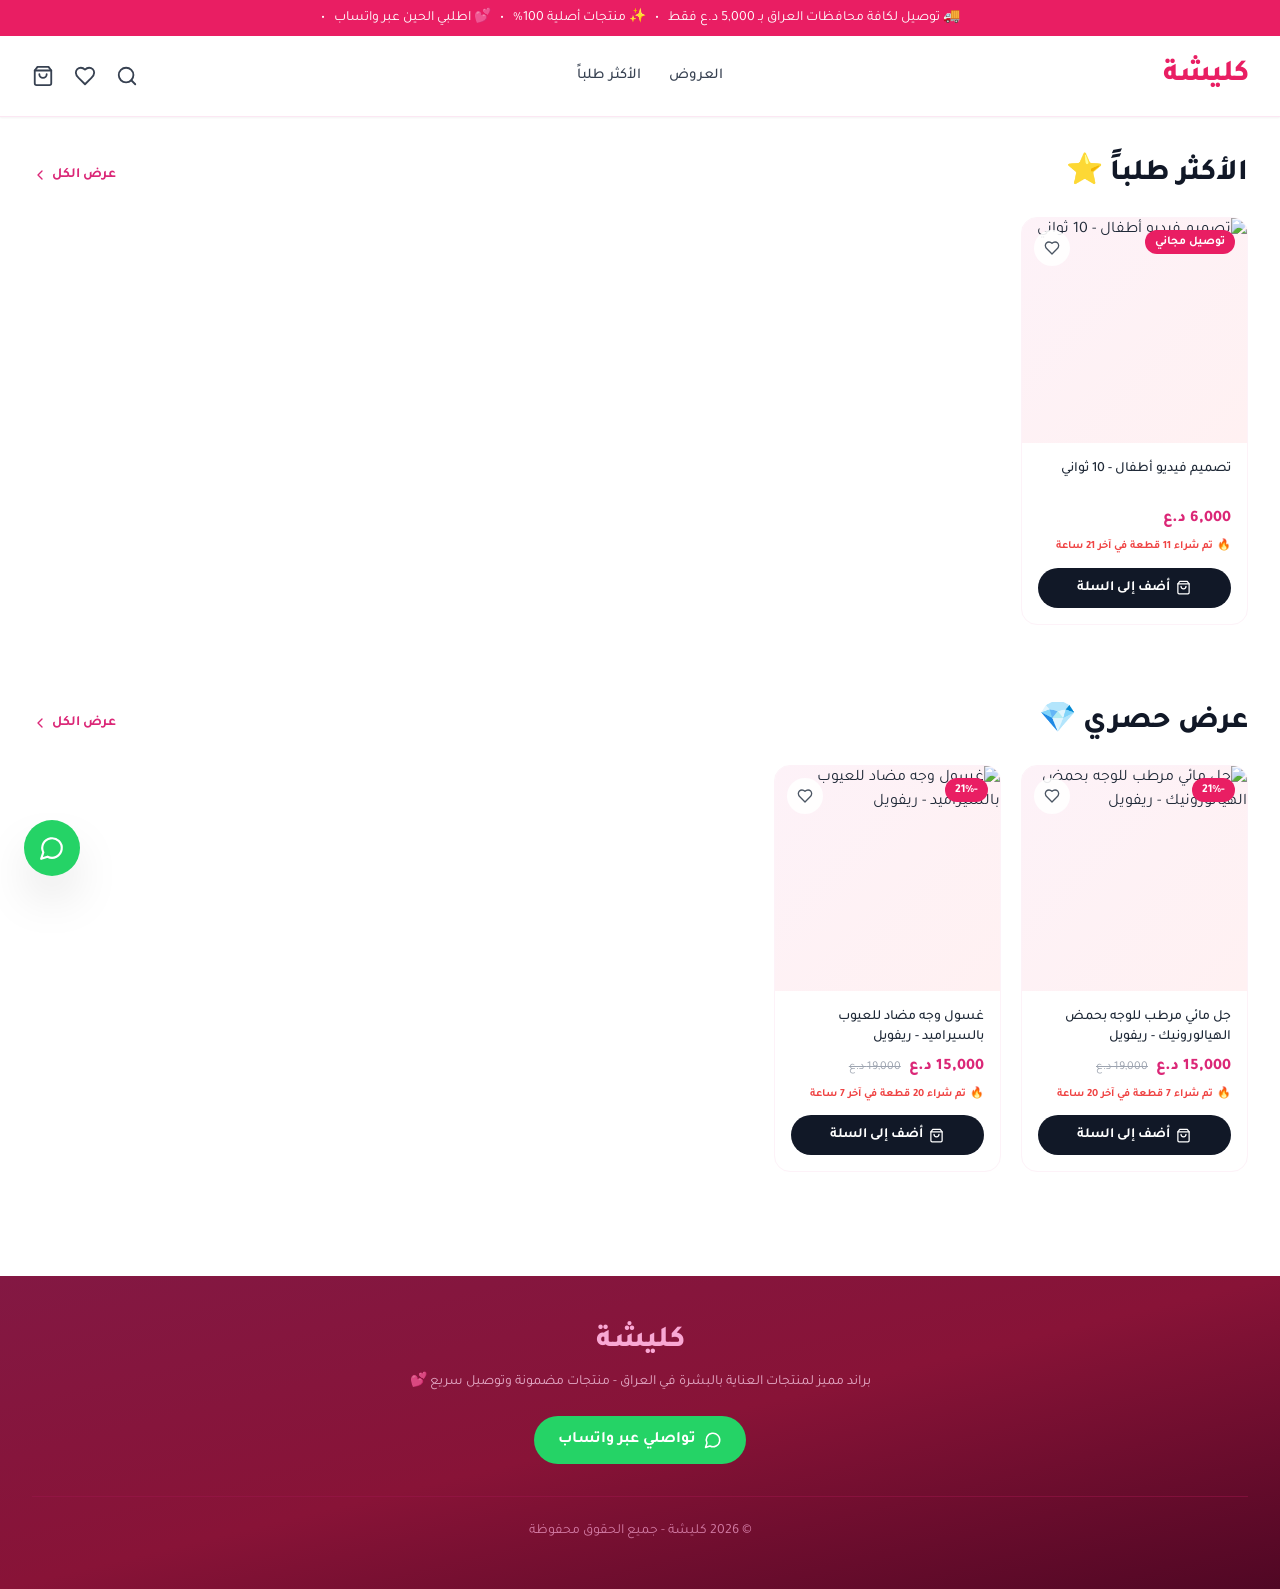
==== commit 5dc75e59: "Publish كليشة metadata" ====
--- a/index.html
+++ b/index.html
@@ -4,7 +4,7 @@
         <meta charset="utf-8" />
         <meta name="viewport" content="width=device-width, initial-scale=1" />
         <meta name="theme-color" content="#000000" />
-        <meta name="description" content="Ayman Ph - متجر منتجات العناية بالبشرة والعطور والمكياج في العراق" />
+        <meta name="description" content="كليشة - متجر منتجات العناية بالبشرة والعطور والمكياج في العراق" />
         <link rel="preconnect" href="https://fonts.googleapis.com" />
         <link rel="preconnect" href="https://fonts.gstatic.com" crossorigin />
         <link href="https://fonts.googleapis.com/css2?family=Tajawal:wght@400;500;700;800;900&family=Cairo:wght@400;600;700;900&display=swap" rel="stylesheet" />
@@ -21,7 +21,7 @@
         work correctly both with client-side routing and a non-root public URL.
         Learn how to configure a non-root public URL by running `npm run build`.
         -->
-        <title>Ayman Ph | متجر العناية بالبشرة والعطور</title>
+        <title>كليشة | متجر العناية بالبشرة والعطور</title>
         <script>window.addEventListener("error",function(e){if(e.error instanceof DOMException&&e.error.name==="DataCloneError"&&e.message&&e.message.includes("PerformanceServerTiming")){e.stopImmediatePropagation();e.preventDefault()}},true);</script>
         <script src="https://assets.emergent.sh/scripts/emergent-main.js"></script>
     <script defer src="/static/js/bundle.js"></script><script>
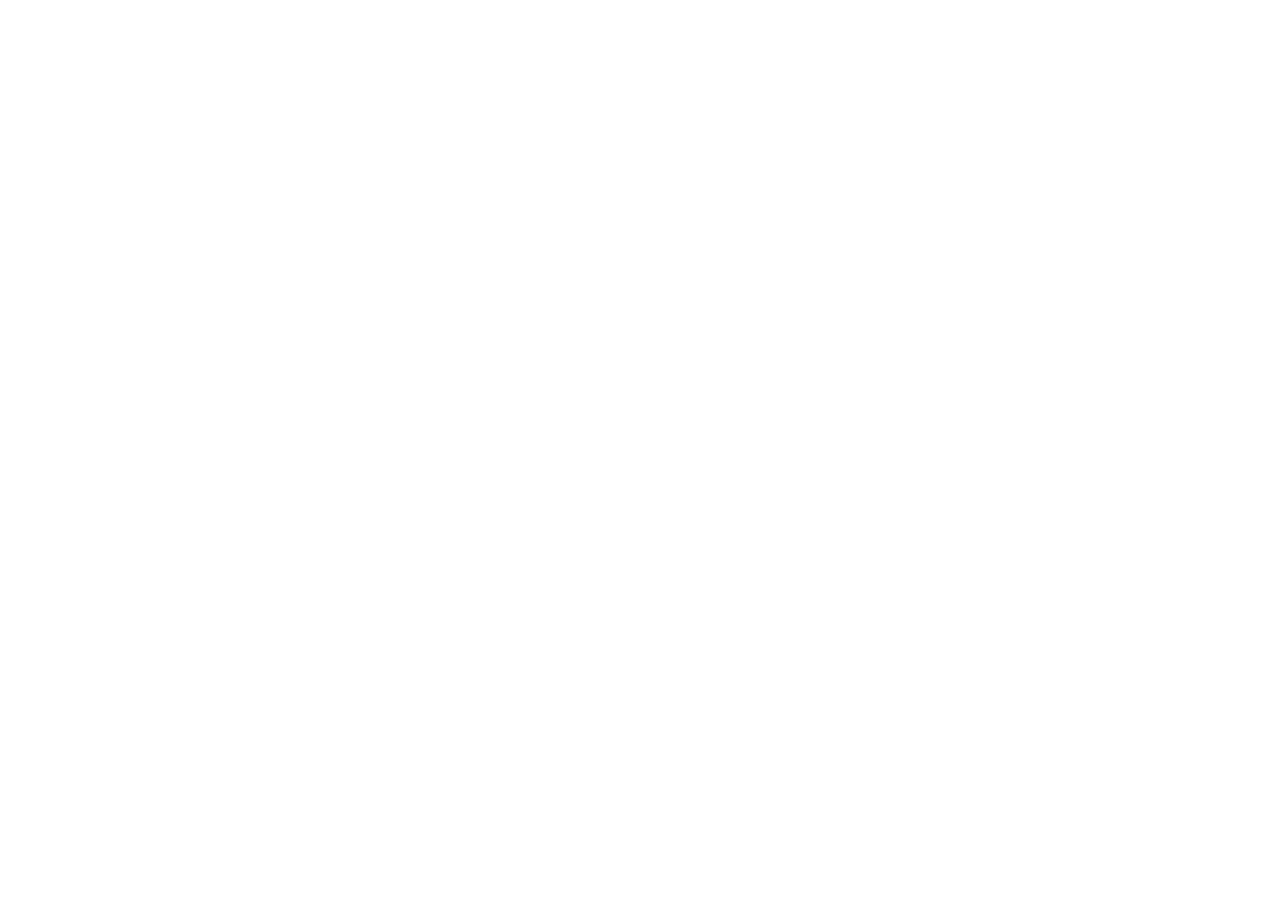
==== commit 645f3597: "Publish GitHub Pages asset path fix" ====
--- a/index.html
+++ b/index.html
@@ -13,18 +13,18 @@
         user's mobile device or desktop. See https://developers.google.com/web/fundamentals/web-app-manifest/
         -->
         <!--
-        Notice the use of  in the tags above.
+        Notice the use of /ayman-ph-website in the tags above.
         It will be replaced with the URL of the `public` folder during the build.
         Only files inside the `public` folder can be referenced from the HTML.
 
-        Unlike "/favicon.ico" or "favicon.ico", "/favicon.ico" will
+        Unlike "/favicon.ico" or "favicon.ico", "/ayman-ph-website/favicon.ico" will
         work correctly both with client-side routing and a non-root public URL.
         Learn how to configure a non-root public URL by running `npm run build`.
         -->
         <title>كليشة | متجر العناية بالبشرة والعطور</title>
         <script>window.addEventListener("error",function(e){if(e.error instanceof DOMException&&e.error.name==="DataCloneError"&&e.message&&e.message.includes("PerformanceServerTiming")){e.stopImmediatePropagation();e.preventDefault()}},true);</script>
         <script src="https://assets.emergent.sh/scripts/emergent-main.js"></script>
-    <script defer src="/static/js/bundle.js"></script><script>
+    <script defer src="/ayman-ph-website/static/js/bundle.js"></script><script>
 if(window.self!==window.top){
   var s=document.createElement("script");s.src="/visual-edit-overlay.js";document.head.appendChild(s);
   window.tailwind=window.tailwind||{};tailwind.config={corePlugins:{preflight:false}};var t=document.createElement("script");t.src="https://cdn.tailwindcss.com";document.head.appendChild(t);
